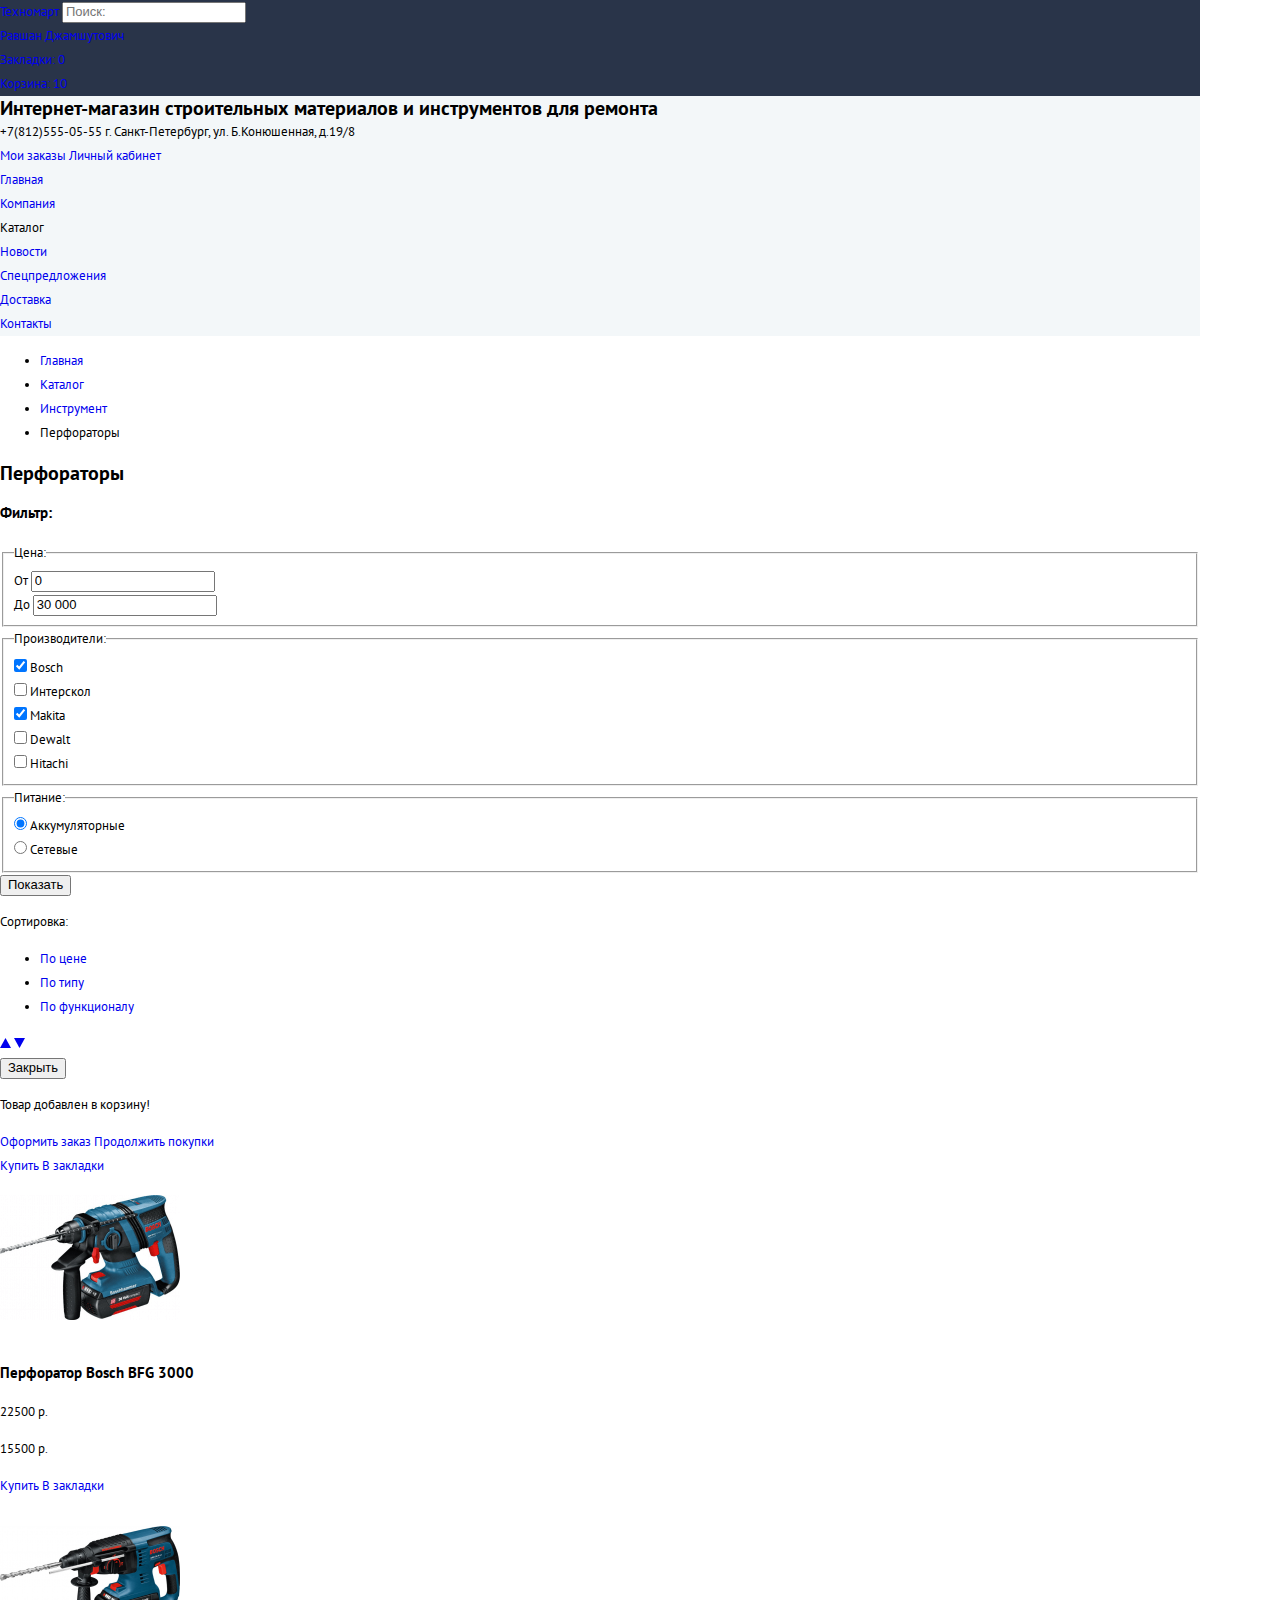
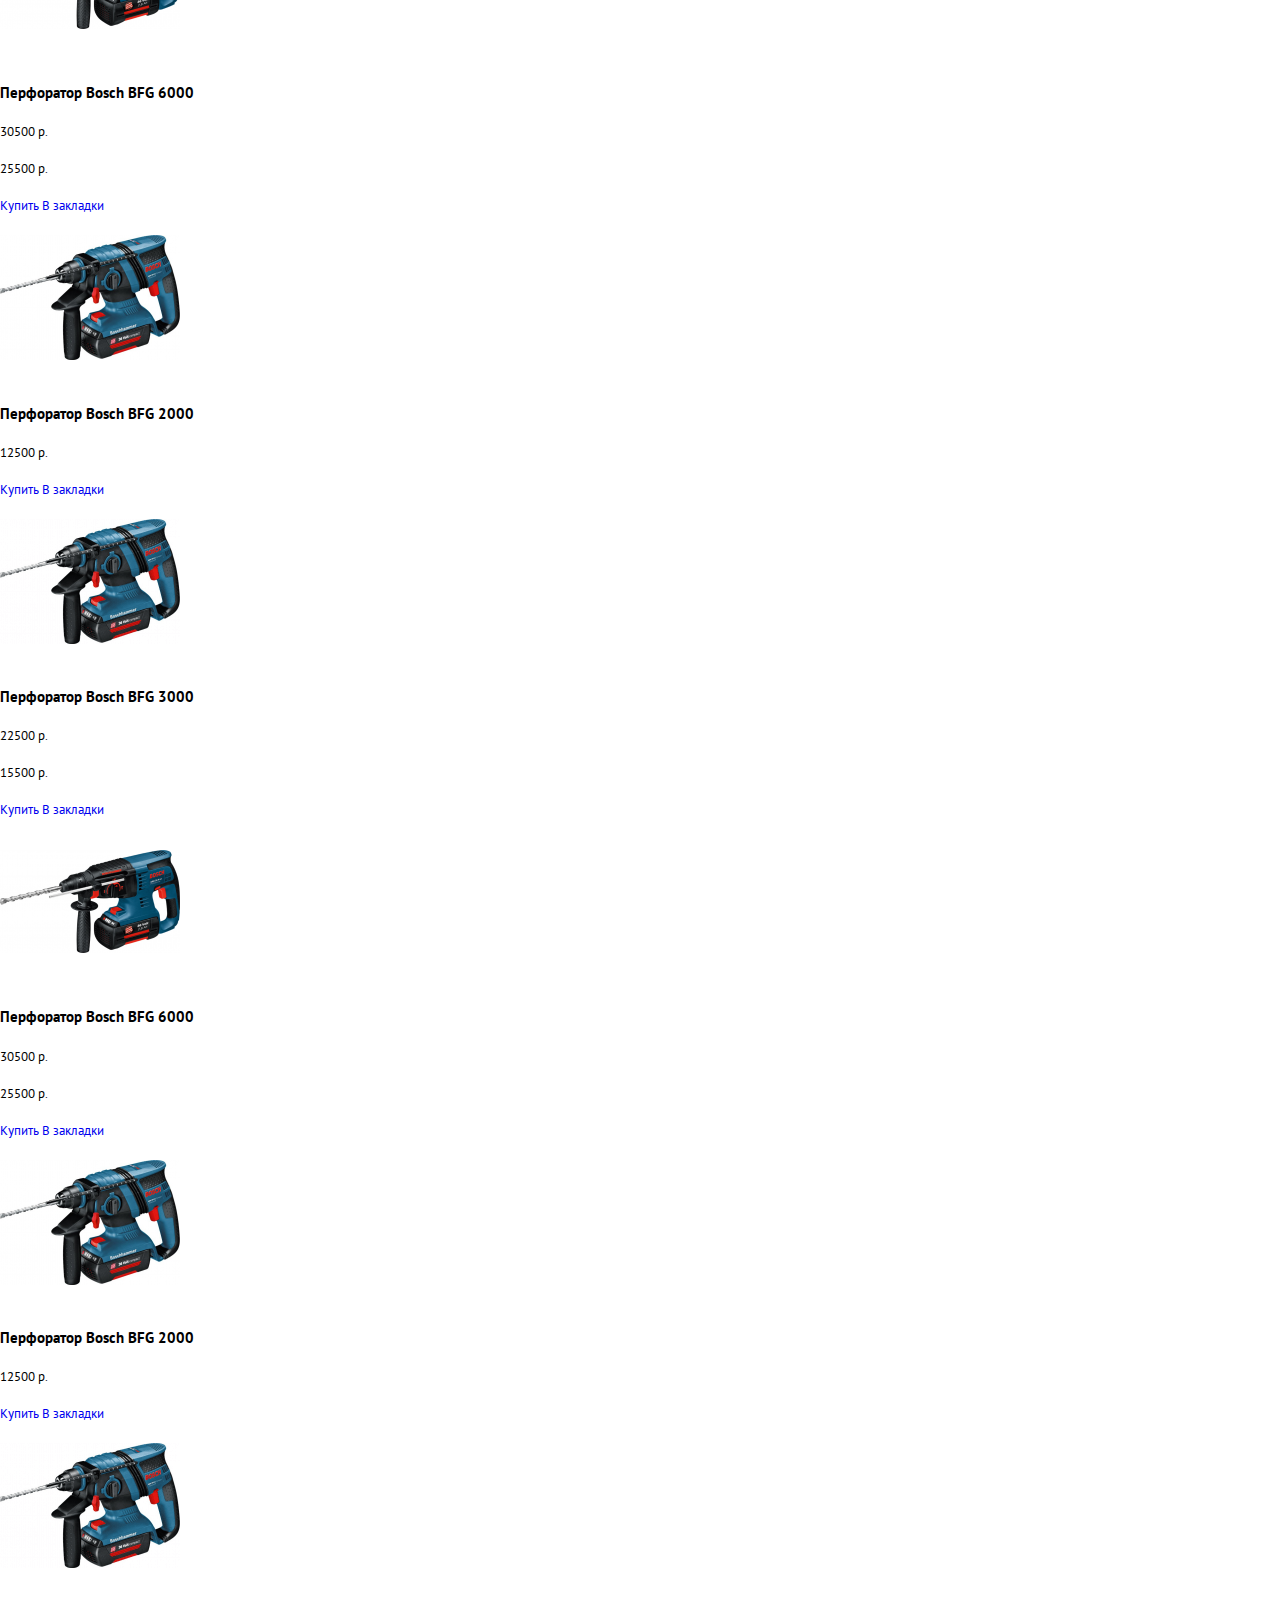
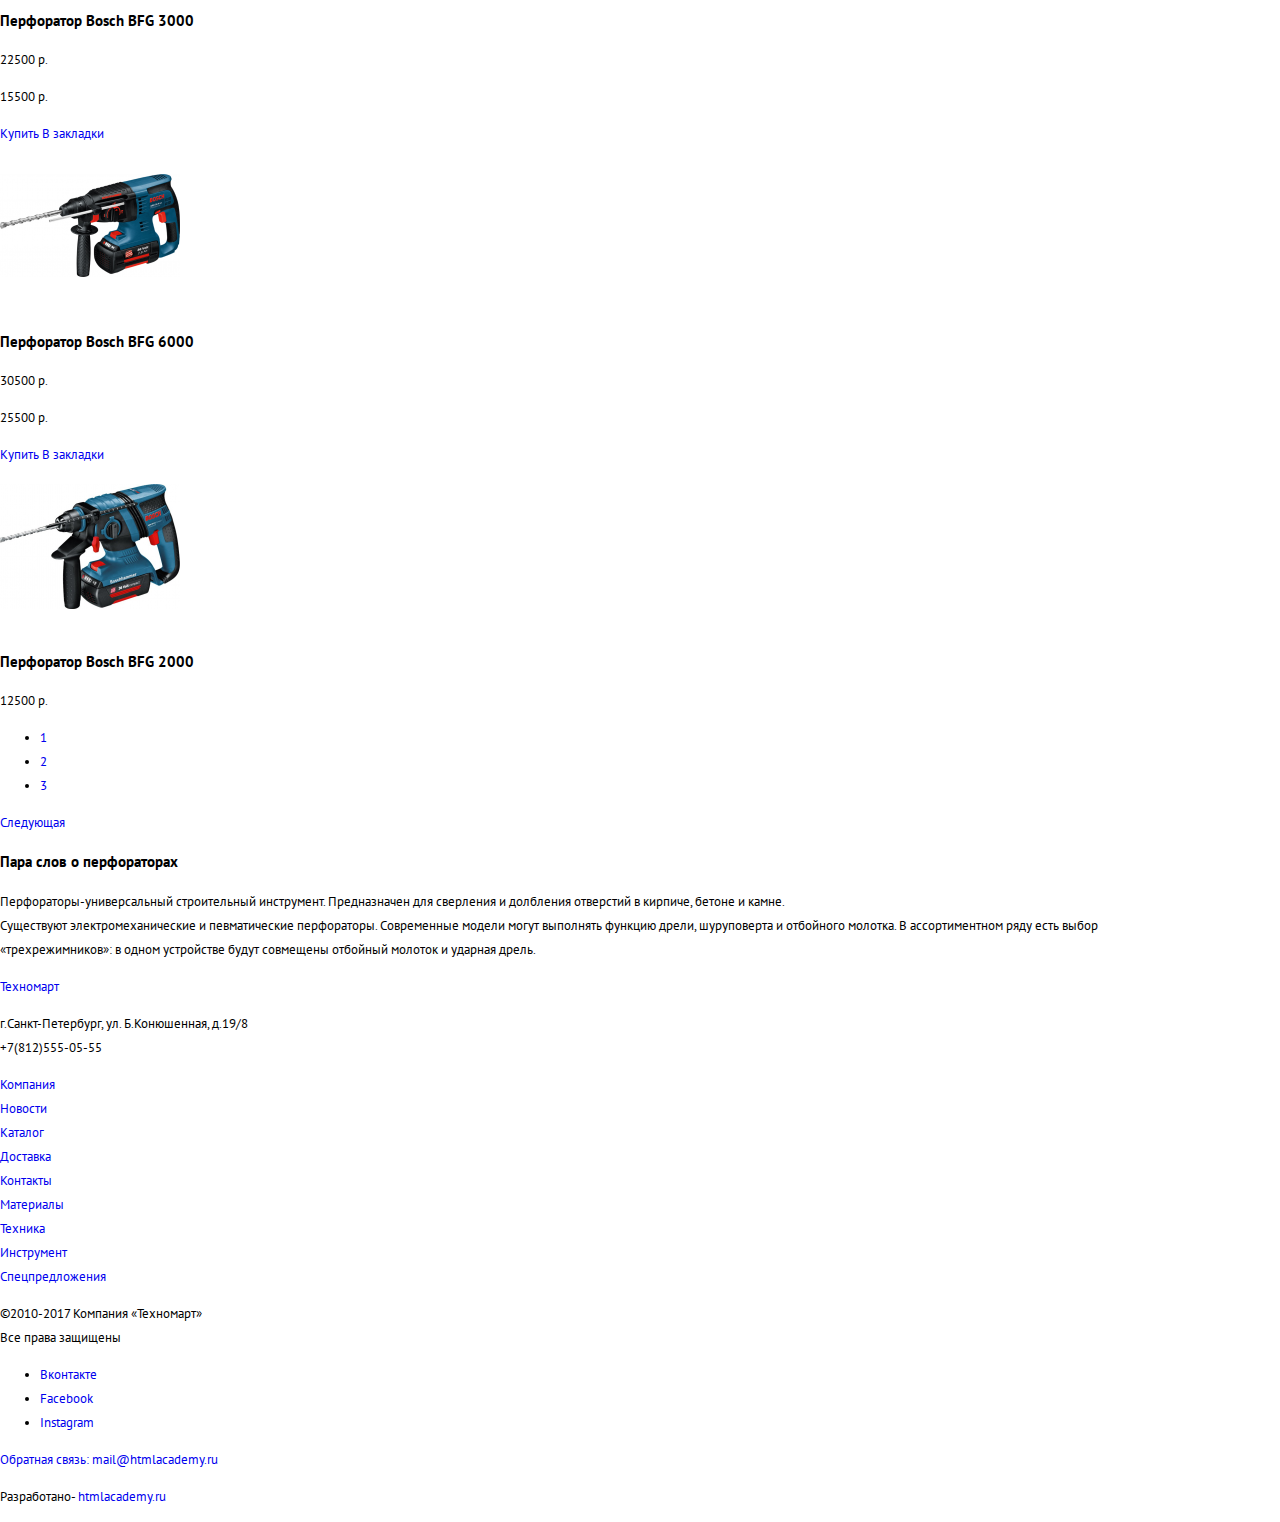
==== catalog.html @ 96201aa4 "Technomart" ====
<!DOCTYPE html>
<html lang="ru">
<head>
  <meta charset="utf-8">
  <title>Техномарт-каталог</title>
  <link href="https://fonts.googleapis.com/css?family=Cuprum:400,400i,700,700i|PT+Sans:400,700&amp;subset=cyrillic" rel="stylesheet">
  <link href="css/normalize.css" rel="stylesheet">
  <link href="css/style.css" rel="stylesheet">
</head>
<body>
  <header class="main-header">
    <nav class="main-navigation">
      <div class="main-search-order">
        <div class="main-search-logo">
          <a class="main-logo" href="index.html">Техномарт</a>
          <input type="search" name="search" placeholder="Поиск:">
        </div>
        <ul class="main-order">
          <li><a class="main-profile" href="#">Равшан Джамшутович</a></li>
          <li><a class="main-favorite" href="#">Закладки: 0</a></li>
          <li><a class="main-cart" href="#">Корзина: 10</a></li>

        </ul>
      </div>
      <div class="header-container">
        <section class="user-navigation">
          <h2 class="main-title">Интернет-магазин строительных материалов и инструментов для ремонта</h2>
          <p class="main-contacts">
            <span class="main-telephone">+7(812)555-05-55</span>
            <span class="main-adress">г. Санкт-Петербург, ул. Б.Конюшенная, д.19/8</span>
          </p>
          <div class="user-login">
            <a class="login-field" href="#"></a>
            <div class="user-login-form">
              <a class="btn-login-form" href="#">Мои заказы</a>
              <a class="btn-application-form" href="#">Личный кабинет</a>
            </div>
          </div>
        </section>

        <ul class="site-navigation">
          <li class="main-item">
            <a class="main-link" href="index.html">Главная</a>
          </li>
          <li class="main-item">
            <a class="main-link" href="#">Компания</a>
          </li>
          <li class="main-item main-item-active">
            <a class="main-link">Каталог</a>
          </li>
          <li class="main-item">
            <a class="main-link" href="#">Новости</a>
          </li>
          <li class="main-item">
            <a class="main-link" href="#">Спецпредложения</a>
          </li>
          <li class="main-item">
            <a class="main-link" href="#">Доставка</a>
          </li>
          <li class="main-item">
            <a class="main-link" href="#">Контакты</a>
          </li>
        </ul>
      </div>
    </nav>
  </header>
  <main>
    <div class="container">
      <ul class="breadcrumbs">
        <li><a href="index.html">Главная</a></li>
        <li><a href="catalog.html">Каталог</a></li>
        <li><a href="#">Инструмент</a></li>
        <li class="breadcrumbs-item-current">Перфораторы</li>
      </ul>
      <div class="catalog-name">
        <h2 class="catalog-title">Перфораторы</h2>
      </div>

      <div class="main-container">

        <div class="catalog">
          <section class="filter">
            <p class="filter-title-wrap">
              <h3 class="filter-title">Фильтр:</h3>
            </p>
            <form class="filter-form" action="https://echo.htmlacademy.ru/" method="post">

              <fieldset class="filter-price">
                <legend class="price-title">Цена:</legend>
                <div class="range-controls">
                  <div class="scale">
                    <div class="bar"></div>
                  </div>
                  <div class="toggle toggle-min"></div>
                  <div class="toggle toggle-max"></div>
                </div>
                <div class="price-choice">
                  <div class="price-wrap">
                    <label for = "min-price" class="price-min">От</label>
                    <input type="text" value="0" name="min" id="min-price">
                  </div>
                  <div class="price-wrap">
                    <label label for = "max-price" class="price-max">До</label>
                    <input type="text" value="30 000" name="max" id="max-price">
                  </div>
                </div>
              </fieldset>
              <fieldset class="filter-brands">
                <legend class="legend-brands">Производители:</legend>
                <div class="filter-brands-wrap">
                  <input class="brands-checkbox" type="checkbox" name="bosch" id="brand1" value="bosch" checked>
                  <label for="brand1">Bosch</label>
                </div>
                <div class="filter-brands-wrap">
                  <input class="brands-checkbox" type="checkbox" name="interskol" id="brand2" value="interskol">
                  <label for="brand2">Интерскол</label>
                </div>
                <div class="filter-brands-wrap">
                  <input class="brands-checkbox" type="checkbox" name="makita" id="brand3" value="makita" checked>
                  <label for="brand3">Makita</label>
                </div>
                <div class="filter-brands-wrap">
                  <input class="grid-checkbox" type="checkbox" name="dewalt" id="brand4" value="dewalt">
                  <label for="brand4">Dewalt</label>
                </div>
                <div class="filter-brands-wrap">
                  <input class="brands-checkbox" type="checkbox" name="hitachi" id="brand5" value="hitachi">
                  <label for="brand5">Hitachi</label>
                </div>
              </fieldset>
              <fieldset class="filter-type">
                <legend class="legend-type">Питание:</legend>
                <div class="type-wrap">
                  <input class="type-radio" type="radio" name="supply" id="type1" value="type1" checked>
                  <label for="type1">Аккумуляторные</label>
                </div>
                <div class="type-wrap">
                  <input class="type-checkbox" type="radio" name="supply" id="type2" value="type2">
                  <label for="type2">Сетевые</label>
                </div>

              </fieldset>
              <button class="btn-show" type="submit">Показать</button>
            </form>
          </section>

          <div class="catalog-sort">
            <div class="sort-section">
              <p class="sort">Сортировка:</p>
              <ul class="sort-list">
                <li class="sort-item">
                  <a class="sort-link sort-link-active" href="#">По цене</a>
                </li>
                <li class="sort-item">
                  <a class="sort-link" href="#">По типу</a>
                </li>
                <li class="sort-item">
                  <a class="sort-link" href="#">По функционалу</a>
                </li>
              </ul>
              <div class="arrows">
                <a class="arrows-asc arrow-active" href="#">
                  <svg xmlns="http://www.w3.org/2000/svg" width="11" height="10" viewBox="0 0 11 10">
                    <path fill="currentColor" d="M5.5 0L0 10h11z"/>
                  </svg>
                </a>
                <a class="arrows-desc" href="#">
                  <svg xmlns="http://www.w3.org/2000/svg" width="11" height="10" viewBox="0 0 11 10"><path fill="currentColor" d="M5.5 10L0 0h11"/>
                  </svg>
                </a>
              </div>
            </div>
            <section class="catalog">
              <section class="modal-window-cart">
                <button class="modal-window-close" type="button">Закрыть</button>
                <p class="cart-title">Товар добавлен в корзину!</p>
                <a class="cart-order-btn" href="#">Оформить заказ</a>
                <a class="cart-back-btn" href="#">Продолжить покупки</a>
              </section

              <div class="catalog-item">
                <div class="actions">
                  <a class="buy" href="#">Купить</a>
                  <a class="bookmark" href="#">В закладки</a>
                </div>
                <img src="img/catalog-item2.png" height="160" width="180" alt="Bosch 3000">
                <h3 class="item-title">Перфоратор Bosch BFG 3000</h3>
                <p class="old-price">22500 р.</p>
                <p class="new-price">15500 р.</p>
              </div>

              <div class="catalog-item">
                <div class="actions">
                  <a class="buy" href="#">Купить</a>
                  <a class="bookmark" href="#">В закладки</a>
                </div>
                <img src="img/catalog-item3.png" height="160" width="180" alt="Bosch 6000">
                <h3 class="item-title">Перфоратор Bosch BFG 6000</h3>
                <p class="old-price">30500 р.</p>
                <p class="new-price">25500 р.</p>
              </div>

              <div class="catalog-item">
                <div class="actions">
                  <a class="buy" href="#">Купить</a>
                  <a class="bookmark" href="#">В закладки</a>
                </div>
                <img src="img/catalog-item4.png" height="160" width="180" alt="Bosch 2000">
                <h3 class="item-title">Перфоратор Bosch BFG 2000</h3>
                <p class="old-price"></p>
                <p class="new-price">12500 р.</p>
              </div>

              <div class="catalog-item">
                <div class="actions">
                  <a class="buy" href="#">Купить</a>
                  <a class="bookmark" href="#">В закладки</a>
                </div>
                <img src="img/catalog-item2.png" height="160" width="180" alt="Bosch 3000">
                <h3 class="item-title">Перфоратор Bosch BFG 3000</h3>
                <p class="old-price">22500 р.</p>
                <p class="new-price">15500 р.</p>
              </div>

              <div class="catalog-item">
                <div class="actions">
                  <a class="buy" href="#">Купить</a>
                  <a class="bookmark" href="#">В закладки</a>
                </div>
                <img src="img/catalog-item3.png" height="160" width="180" alt="Bosch 6000">
                <h3 class="item-title">Перфоратор Bosch BFG 6000</h3>
                <p class="old-price">30500 р.</p>
                <p class="new-price">25500 р.</p>
              </div>

              <div class="catalog-item">
                <div class="actions">
                  <a class="buy" href="#">Купить</a>
                  <a class="bookmark" href="#">В закладки</a>
                </div>
                <img src="img/catalog-item4.png" height="160" width="180" alt="Bosch 2000">
                <h3 class="item-title">Перфоратор Bosch BFG 2000</h3>
                <p class="old-price"></p>
                <p class="new-price">12500 р.</p>
              </div>

              <div class="catalog-item">
                <div class="actions">
                  <a class="buy" href="#">Купить</a>
                  <a class="bookmark" href="#">В закладки</a>
                </div>
                <img src="img/catalog-item2.png" height="160" width="180" alt="Bosch 3000">
                <h3 class="item-title">Перфоратор Bosch BFG 3000</h3>
                <p class="old-price">22500 р.</p>
                <p class="new-price">15500 р.</p>
              </div>

              <div class="catalog-item">
                <div class="actions">
                  <a class="buy" href="#">Купить</a>
                  <a class="bookmark" href="#">В закладки</a>
                </div>
                <img src="img/catalog-item3.png" height="160" width="180" alt="Bosch 6000">
                <h3 class="item-title">Перфоратор Bosch BFG 6000</h3>
                <p class="old-price">30500 р.</p>
                <p class="new-price">25500 р.</p>
              </div>

              <div class="catalog-item">
                <div class="actions">
                  <a class="buy" href="#">Купить</a>
                  <a class="bookmark" href="#">В закладки</a>
                </div>
                <img src="img/catalog-item4.png" height="160" width="180" alt="Bosch 2000">
                <h3 class="item-title">Перфоратор Bosch BFG 2000</h3>
                <p class="old-price"></p>
                <p class="new-price">12500 р.</p>
              </div>
            </section>

              <div class="pagination">
                <ul class="pagination-list">
                  <li class="pagination-item"><a class="pagination-link pagination-active" href="#">1</a></li>
                  <li class="pagination-item"><a class="pagination-link" href="#">2</a></li>
                  <li class="pagination-item"><a class="pagination-link" href="#">3</a></li>
                </ul>
                <a class="next" href="#">Следующая</a>
              </div>
          </div>
          <article class="about-items">
            <h3 class="about-item-title">Пара слов о перфораторах</h3>
            <p class="about-item-text">Перфораторы-универсальный строительный инструмент. Предназначен для сверления и долбления отверстий в кирпиче, бетоне и камне.<br>Существуют электромеханические и певматические перфораторы. Современные модели могут выполнять функцию дрели, шуруповерта и отбойного молотка. В ассортиментном ряду есть выбор &laquo;трехрежимников&raquo;: в одном устройстве будут совмещены отбойный молоток и ударная дрель. </p>
          </article>
  </main>

  <footer class="main-footer">
    <div class="footer-contacts">
      <a class="footer-logo" href="#">Техномарт</a>
      <p class="footer-adress">г.Санкт-Петербург, ул. Б.Конюшенная, д.19/8<br>+7(812)555-05-55</p>
    </div>
    <div class="footer-menu">
      <ul class="footer-navigation">
        <li>
          <a class="footer-navigation-link" href="#">Компания</a>
        </li>
        <li>
          <a class="footer-navigation-link" href="#">Новости</a>
        </li>
        <li>
          <a class="footer-navigation-link" href="#">Каталог</a>
        </li>
        <li>
          <a class="footer-navigation-link" href="#">Доставка</a>
        </li>
        <li>
          <a class="footer-navigation-link" href="#">Контакты</a>
        </li>
      </ul>
      <ul class="footer-products">
        <li>
          <a class="footer-products-link" href="#">Материалы</a>
        </li>
        <li>
          <a class="footer-products-link" href="#">Техника</a>
        </li>
        <li>
          <a class="footer-products-link" href="#">Инструмент</a>
        </li>
        <li>
          <a class="footer-products-link" href="#">Спецпредложения</a>
        </li>
      </ul>
    </div>

    <div class="footer-social">
      <p class="footer-copyright">&copy;2010-2017 Компания &laquo;Техномарт&raquo;<br> Все права защищены</p>
      <ul class="social-btn">
        <li><a class="social-btn social-btn-vk" href="#">Вконтакте</li>
          <li><a class="social-btn social-btn-fb" href="#">Facebook</li>
            <li><a class="social-btn social-btn-in" href="#">Instagram</li>
            </ul>
            <p class="feedback">
              <span>Обратная связь:</span>
              <a class="social-link" href="#">mail@htmlacademy.ru</a>
            </p>
            <p class="developed-by">
              <span>Разработано-</span>
              <a class="social-link" href="https://htmlacademy.ru/intensive/htmlcss">htmlacademy.ru</a>
            </p>
          </div>
        </footer>
      </body>
      </html>
---- css/style.css ----
body {
  margin: 0;
  padding: 0;
  width: 1200px;
  font-size: 13px;
  line-height: 24px;
  font-weight: normal;
  font-family: "PT Sans", "Cuprum", "Arial", sans-serif;
}

a {
  text-decoration: none;
}

.main-search-order {
  background-color: #293449;
}

.header-container {
  background-color: #f3f7f9;
}

.services {
  width: 1200px;
  background-color: #f4f8fa;
}


/*
.services-guarantee {
  display:none;

}
.guarantee-show {
  display:block;
}
/*
.top-brands{
  display: flex;
  flex-wrap: wrap;
}
.logo-brand{
  width: 220px;
  height: 145px;
  margin: 10px 10px  ;
  display: flex;
  border: 2px solid black;
}
*/

.site-navigation {
  list-style: none;
}

.main-order,
.site-navigation,
.footer-navigation,
.footer-products {
  margin: 0;
  padding: 0;
  list-style: none;
}

.main-title,
.main-contacts {
  margin: 0;
  padding: 0;
}
/*
.catalog-item .actions{
  display: none;
}

.modal-window-cart {
  display:none;
}

.catalog-item:hover .actions{
  display: block;
}
*/
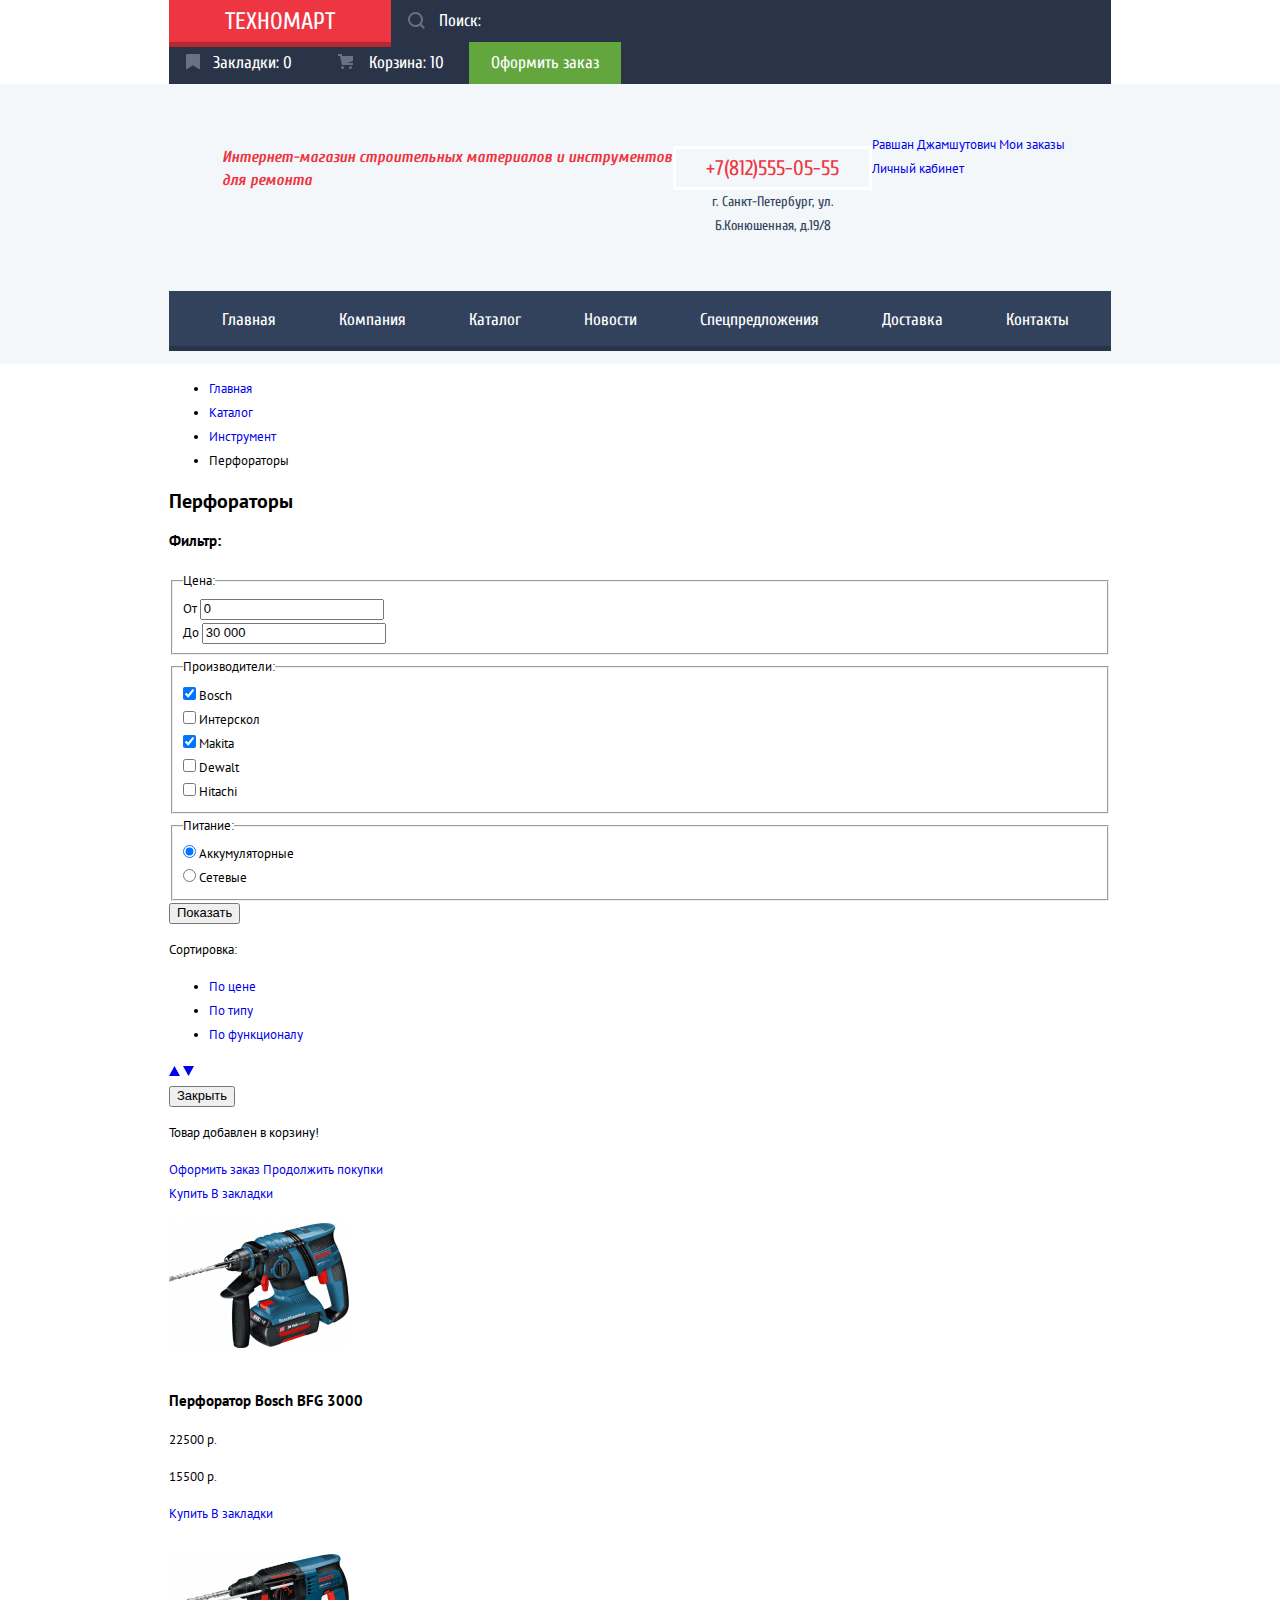
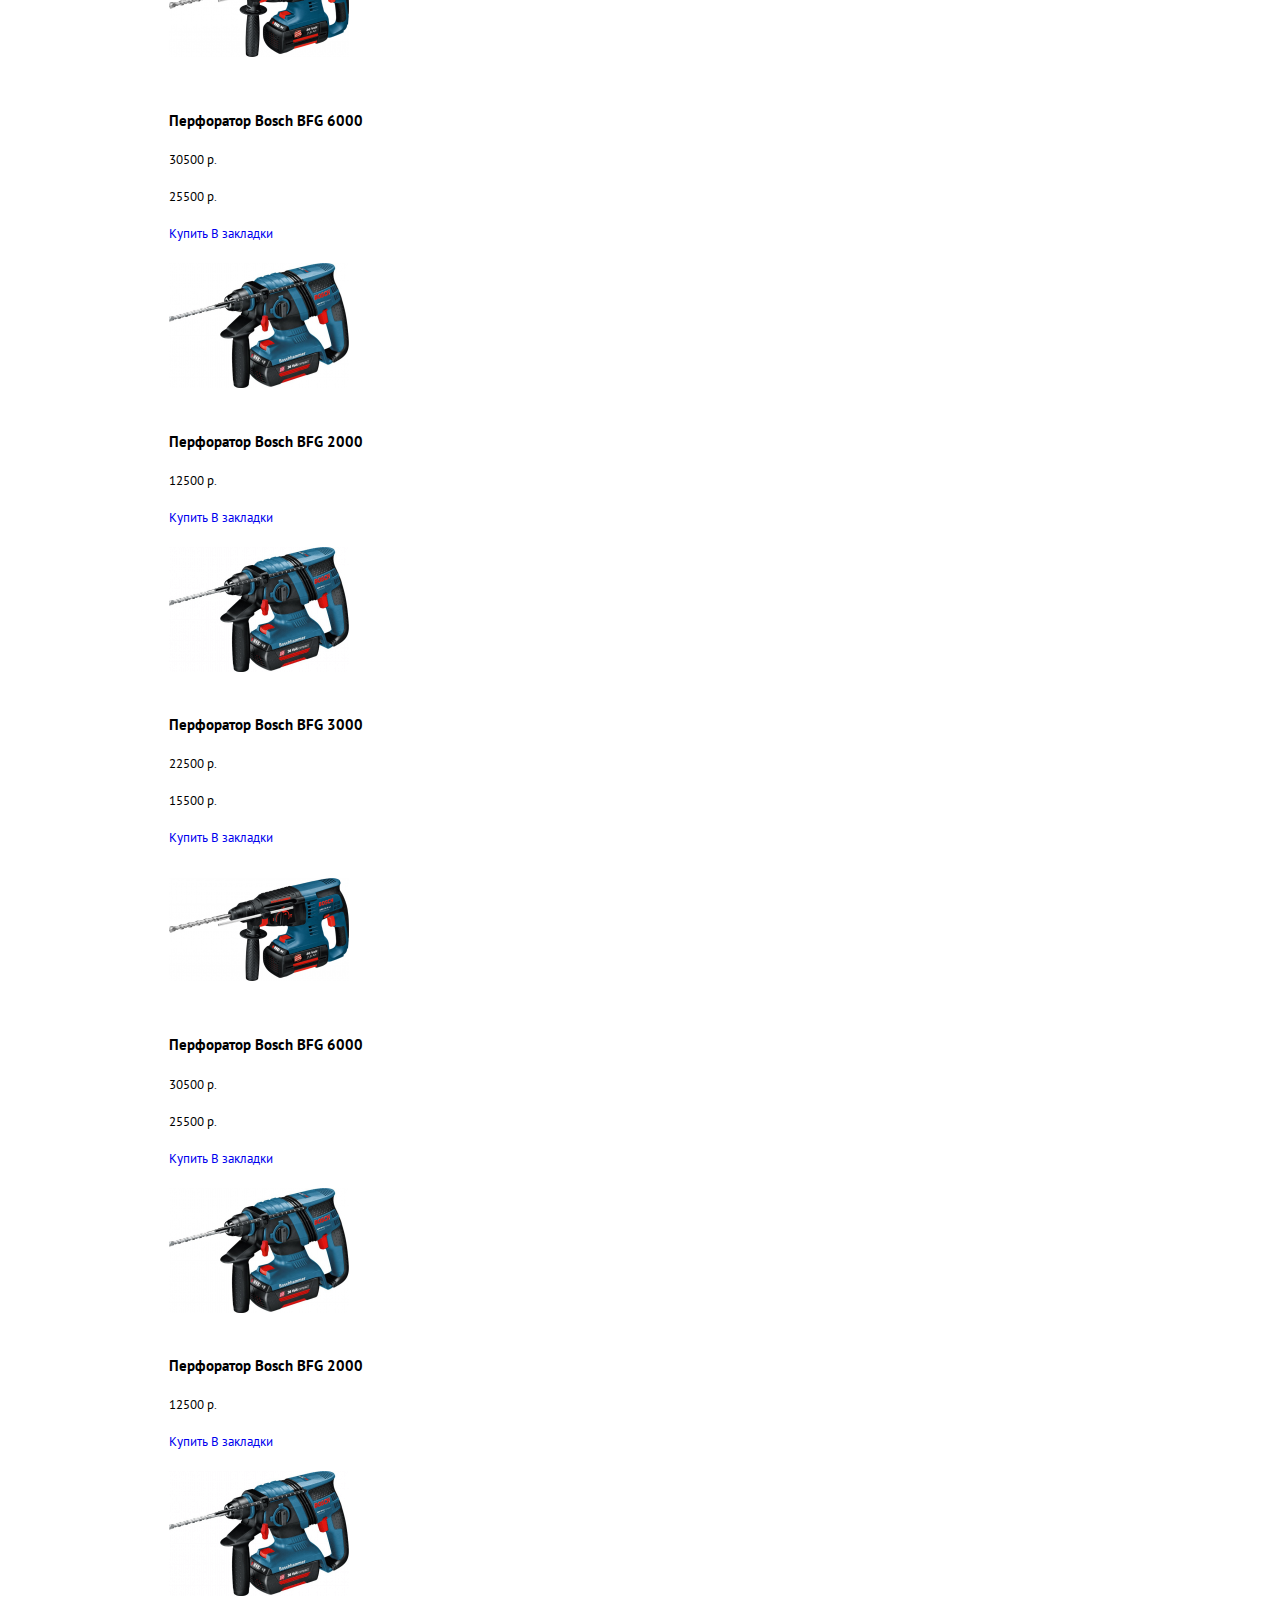
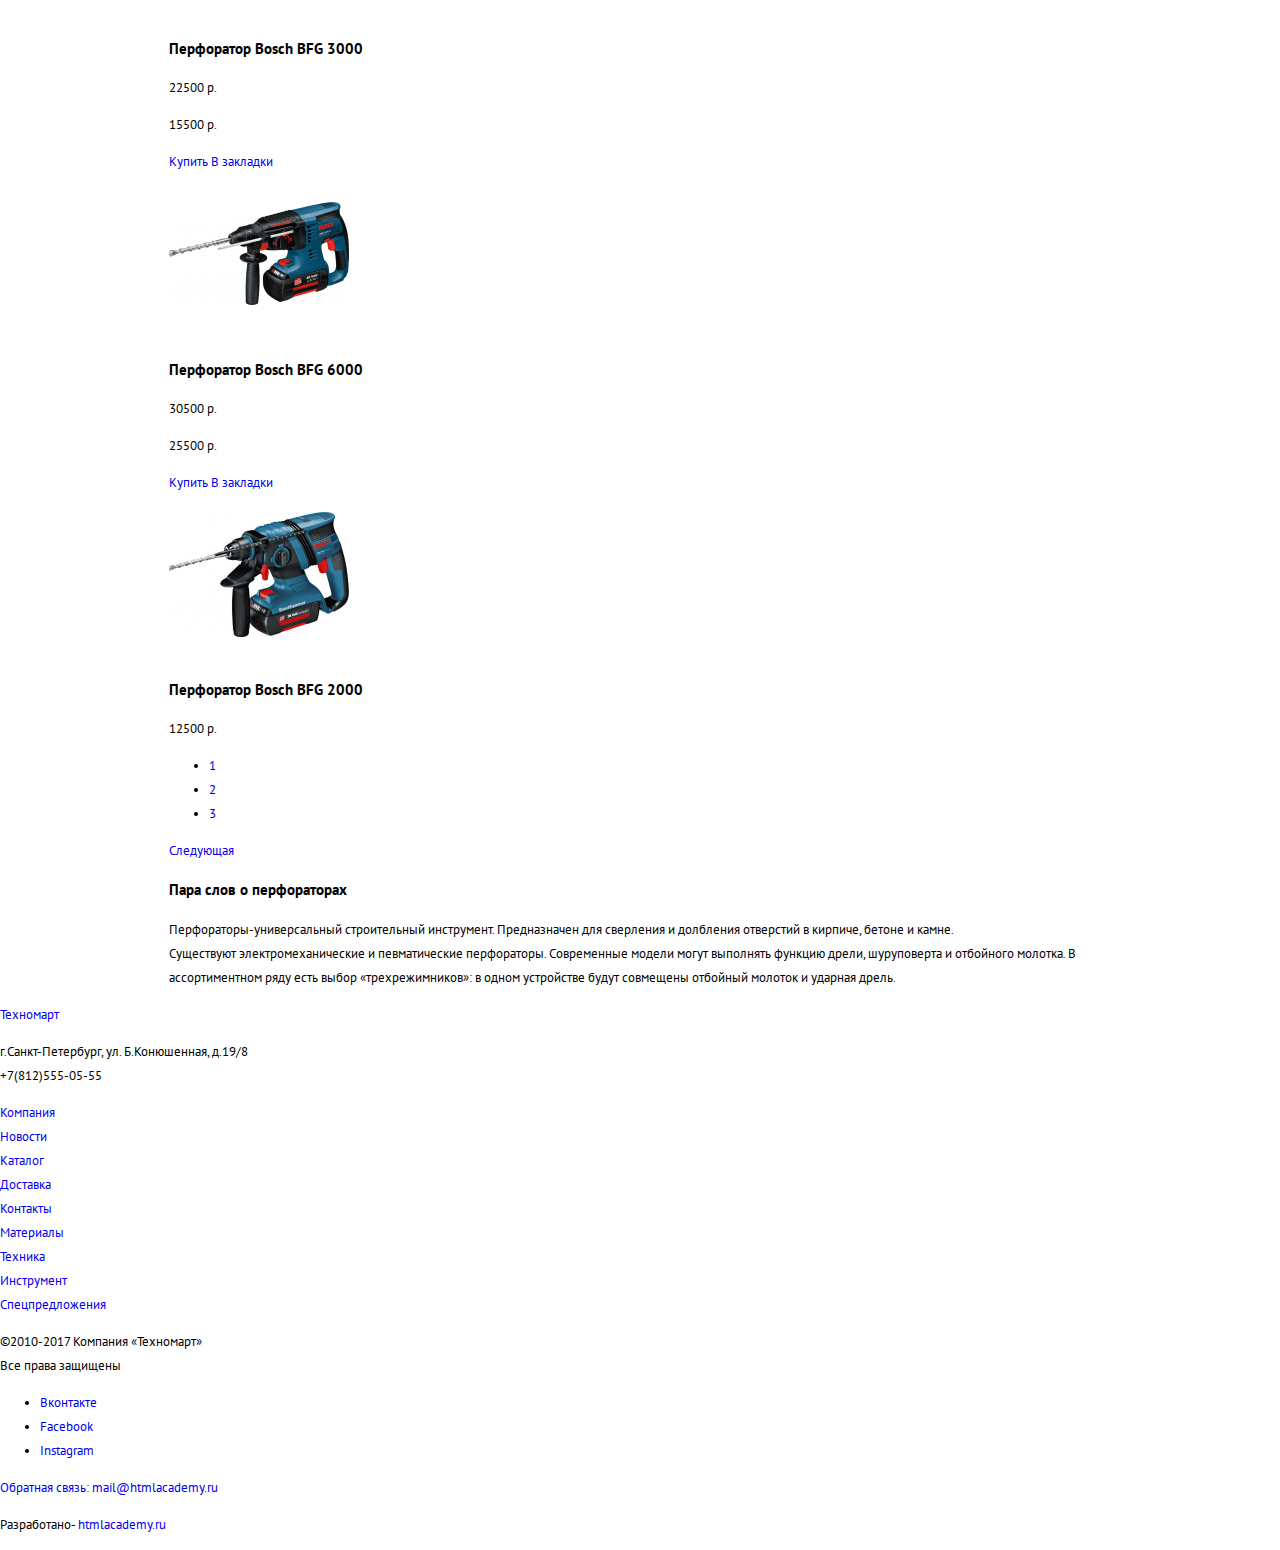
==== commit a5b64abd: "Стили index (header)" ====
--- a/catalog.html
+++ b/catalog.html
@@ -10,17 +10,29 @@
 <body>
   <header class="main-header">
     <nav class="main-navigation">
-      <div class="main-search-order">
-        <div class="main-search-logo">
-          <a class="main-logo" href="index.html">Техномарт</a>
-          <input type="search" name="search" placeholder="Поиск:">
+      <div class="main-wrap">
+        <div class="main-search-order">
+          <div class="main-search-logo">
+            <a class="main-logo">Техномарт</a>
+            <div class="input-wrap">
+              <span class="search-icon">
+                <svg xmlns="http://www.w3.org/2000/svg" width="17" height="17" viewBox="0 0 17 17"><path fill="currentColor" d="M17 15.586l-3.542-3.542A7.465 7.465 0 0 0 15 7.5 7.5 7.5 0 1 0 7.5 15c1.71 0 3.282-.579 4.544-1.542L15.586 17 17 15.586zM2 7.5C2 4.467 4.467 2 7.5 2 10.532 2 13 4.467 13 7.5c0 3.032-2.468 5.5-5.5 5.5A5.506 5.506 0 0 1 2 7.5z"/></svg>
+              </span>
+              <input class="search" type="search" name="search" placeholder="Поиск:">
+            </div>
+          </div>
+          <ul class="main-order">
+            <li>
+              <a class="main-favorite" href="#">Закладки: 0</a>
+            </li>
+            <li>
+              <a class="main-cart cart-catalog" href="#">Корзина: 10</a>
+            </li>
+            <li>
+              <a class="main-order-btn" href="#">Оформить заказ</a>
+            </li>
+          </ul>
         </div>
-        <ul class="main-order">
-          <li><a class="main-profile" href="#">Равшан Джамшутович</a></li>
-          <li><a class="main-favorite" href="#">Закладки: 0</a></li>
-          <li><a class="main-cart" href="#">Корзина: 10</a></li>
-
-        </ul>
       </div>
       <div class="header-container">
         <section class="user-navigation">
@@ -32,8 +44,9 @@
           <div class="user-login">
             <a class="login-field" href="#"></a>
             <div class="user-login-form">
-              <a class="btn-login-form" href="#">Мои заказы</a>
-              <a class="btn-application-form" href="#">Личный кабинет</a>
+              <a class="main-profile" href="#">Равшан Джамшутович</a>
+              <a class="login-form-link" href="#">Мои заказы</a>
+              <a class="profile-link" href="#">Личный кабинет</a>
             </div>
           </div>
         </section>
--- a/css/style.css
+++ b/css/style.css
@@ -1,59 +1,373 @@
 body {
   margin: 0;
   padding: 0;
-  width: 1200px;
   font-size: 13px;
   line-height: 24px;
   font-weight: normal;
   font-family: "PT Sans", "Cuprum", "Arial", sans-serif;
 }
+.wrapper {
+  width: 1200px;
+  margin: 0 auto;
+}
 
 a {
   text-decoration: none;
 }
 
+.main-title,
+  padding: 0;
+}
+
+.main-wrap {
+  background-color: #293449;
+}
+
 .main-search-order {
+  width: 942px;
+  margin: 0 auto;
   background-color: #293449;
 }
 
 .header-container {
+  min-height: 280px;
   background-color: #f3f7f9;
 }
 
+.main-search-order {
+  display: flex;
+  justify-content: space-between;
+  flex-wrap: wrap;
+  color: #fff;
+}
+
+.main-search-order a {
+  font-family: "Cuprum", "Arial", sans-serif;
+  font-size: 17px;
+  line-height: 18px;
+  color: #fff;
+}
+.main-search-logo {
+  display: flex;
+}
+
+.main-search-logo .main-logo {
+  display: inline-block;
+  vertical-align: middle;
+  padding: 10px 56px 8px;
+  font-size: 24px;
+  line-height: 24px;
+  text-transform: uppercase;
+  background-color: #ee3643;
+  box-shadow: 0 5px 0 0 #b52933;
+}
+
+.main-logo:hover {
+  background-color: #ca2c37;
+  box-shadow: 0 5px 0 0 #9a212a;
+}
+
+.main-logo:active {
+  background-color: #ba2732;
+  box-shadow: 0 5px 0 0 #8e1e26;
+}
+
+.search {
+  padding: 12px 64px 12px 48px;
+  font-family: "Cuprum", "Arial", sans-serif;
+  font-size: 17px;
+  line-height: 18px;
+  border: none;
+  background-color: #293449;
+}
+
+.input-wrap {
+  position: relative;
+}
+
+.search-icon {
+  position: absolute;
+  top: 12px;
+  left: 17px;
+  opacity: 0.3;
+}
+
+.input-wrap:hover .search-icon {
+  opacity: 1;
+}
+
+.search:focus {
+  background-color: #fff;
+}
+
+.search:hover {
+  background-color: #212a3a;
+}
+
+.search:active {
+  background-color: #293449;
+}
+
+.search::-webkit-input-placeholder {
+  color: #fff;
+  opacity: 1;
+}
+
+.search::-moz-placeholder {
+  color:#fff; opacity:1;
+  }
+
+.search:-moz-placeholder {
+  color:#fff; opacity:1;
+  }
+
+.search:-ms-input-placeholder {
+  color:#fff; opacity:1;
+  }
+
+.search:focus::-webkit-input-placeholder {
+  color: #000;
+  opacity: 1;
+}
+.search:active::-webkit-input-placeholder {
+  color: #fff;
+  opacity: 1;
+}
+
+.main-order {
+  display: flex;
+  align-items: center;
+}
+
+.main-order a {
+  display: block;
+  vertical-align: middle;
+  padding-top: 12px;
+  padding-bottom: 12px;
+}
+
+.main-order a:hover {
+  background-color: #212a3a;
+}
+
+.main-cart {
+  position: relative;
+  padding-left: 47px;
+  padding-right: 30px
+}
+.cart-catalog {
+  padding-right: 25px;
+}
+
+.main-cart::before {
+  content: "";
+  display: block;
+  position: absolute;
+  z-index: 100;
+  top: 12px;
+  left: 16px;
+  height: 15px;
+  width: 15px;
+  background-image: url("../img/icon-cart.svg");
+  opacity: 0.3;
+  background-repeat: no-repeat;
+}
+
+.main-favorite {
+  position: relative;
+  padding-left: 44px;
+  padding-right: 30px;
+}
+
+.main-favorite::before {
+  content: "";
+  display: block;
+  position: absolute;
+  z-index: 100;
+  top: 12px;
+  left: 17px;
+  height: 15px;
+  width: 15px;
+  background-image: url("../img/icon-bookmark.svg");
+  opacity: 0.3;
+  background-repeat: no-repeat;
+}
+
+.main-order-btn {
+  padding-right: 22px;
+  padding-left: 22px;
+  background-color: #63a63e;
+}
+
+.main-order .main-order-btn:hover {
+  background-color: #5fbb2d;
+}
+
+.user-navigation {
+  display: flex;
+  width: 942px;
+  margin: 0 auto;
+  padding: 49px 0 40px;
+}
+
+.main-title {
+  padding-left: 53px;
+  font-family: "Cuprum", "Arial", sans-serif;
+  font-style: italic;
+  font-size: 16px;
+  line-height: 23px;
+  color: #ee3643;
+}
+
+.main-contacts {
+  padding-right:0px;
+  text-align: center;
+}
+
+.main-telephone {
+  display: block;
+  padding: 10px;
+  border: 3px solid #fff;
+  font-family: "Cuprum", "Arial", sans-serif;
+  font-size: 21px;
+  line-height: 18px;
+  text-transform: uppercase;
+  color: #ee3643;
+}
+
+.main-adress {
+  font-family: "Cuprum", "Arial", sans-serif;
+  font-size: 14px;
+  color: #32425c;
+}
+
+.user-login {
+  display: flex;
+  align-items: flex-start;
+}
+
+.btn-login-form,
+.btn-application-form {
+  padding: 14px 24px;
+  font-family: "Cuprum", "Arial", sans-serif;
+  font-size: 21px;
+  line-height: 18px;
+  background-color: #fff;
+  color: #000;
+}
+
+.btn-login-form {
+  margin-right: 10px;
+  padding-left: 45px;
+}
+
+.site-navigation {
+  width: 942px;
+  margin: 0 auto;
+  padding: 0;
+  display: flex;
+  list-style: none;
+  background-color: #32425c;
+  box-shadow: inset 0 -5px 0 0 #293449;
+}
+
+.site-navigation a {
+  display: inline-block;
+  font-family: "Cuprum", "Arial", sans-serif;
+  font-size: 17px;
+  line-height: 17px;
+  color: #fff;
+  padding: 20px 0px 23px 0px;
+}
+
+.main-link:hover {
+  background-color: #293449;
+}
+
+.site-navigation .main-link {
+  padding-left: 53px;
+  padding-right: 10px;
+}
+
+/*.site-navigation a:last-child {
+  padding-right: 0px;
+}
+*/
+.container {
+  width: 942px;
+  margin: 0 auto;
+}
+
+.products {
+  display: flex;
+  text-align: left;
+  padding-top: 56px;
+}
+
+.product-category {
+  padding: 23px;
+  width: 33.33%;
+  background-repeat: no-repeat;
+  background-position: 87% 54%;
+}
+
+.product-category:first-child {
+  background-color: #ffbf47;
+  background-image: url("../img/icon-1.svg");
+  background-position: 84% 53%;
+}
+
+.product-category:first-child a {
+  background-color: #e5ac40;
+}
+
+.product-category:nth-child(2) {
+  background-color: #3bbce3;
+  background-image: url("../img/icon-2.svg");
+  margin-right: 19px;
+  margin-left: 19px;
+}
+
+.product-category:nth-child(2) a {
+  background-color: #35a9cc;
+}
+
+.product-category:nth-child(3) {
+  background-color: #dc91d8;
+  background-image: url("../img/icon-3.svg");
+}
+
+.product-category:nth-child(3) a {
+  background-color: #c682c2;
+}
+
+.product-title {
+  margin: 0;
+  padding-bottom: 11px;
+  font-family: "Cuprum", "Arial", sans-serif;
+  font-size: 24px;
+  line-height: 30px;
+  color: #fff;
+}
+
+.product-link {
+  margin-left: 4px;
+  padding: 10px 24px;
+  display: inline-block;
+  vertical-align: middle;
+  font-family: "Cuprum", "Arial", sans-serif;
+  font-size: 14px;
+  line-height: 18px;
+  text-transform: uppercase;
+  color: #fff;
+
+}
+
 .services {
-  width: 1200px;
   background-color: #f4f8fa;
 }
 
-
-/*
-.services-guarantee {
-  display:none;
-
-}
-.guarantee-show {
-  display:block;
-}
-/*
-.top-brands{
-  display: flex;
-  flex-wrap: wrap;
-}
-.logo-brand{
-  width: 220px;
-  height: 145px;
-  margin: 10px 10px  ;
-  display: flex;
-  border: 2px solid black;
-}
-*/
-
-.site-navigation {
-  list-style: none;
-}
-
 .main-order,
-.site-navigation,
 .footer-navigation,
 .footer-products {
   margin: 0;
@@ -61,11 +375,7 @@
   list-style: none;
 }
 
-.main-title,
-.main-contacts {
-  margin: 0;
-  padding: 0;
-}
+
 /*
 .catalog-item .actions{
   display: none;
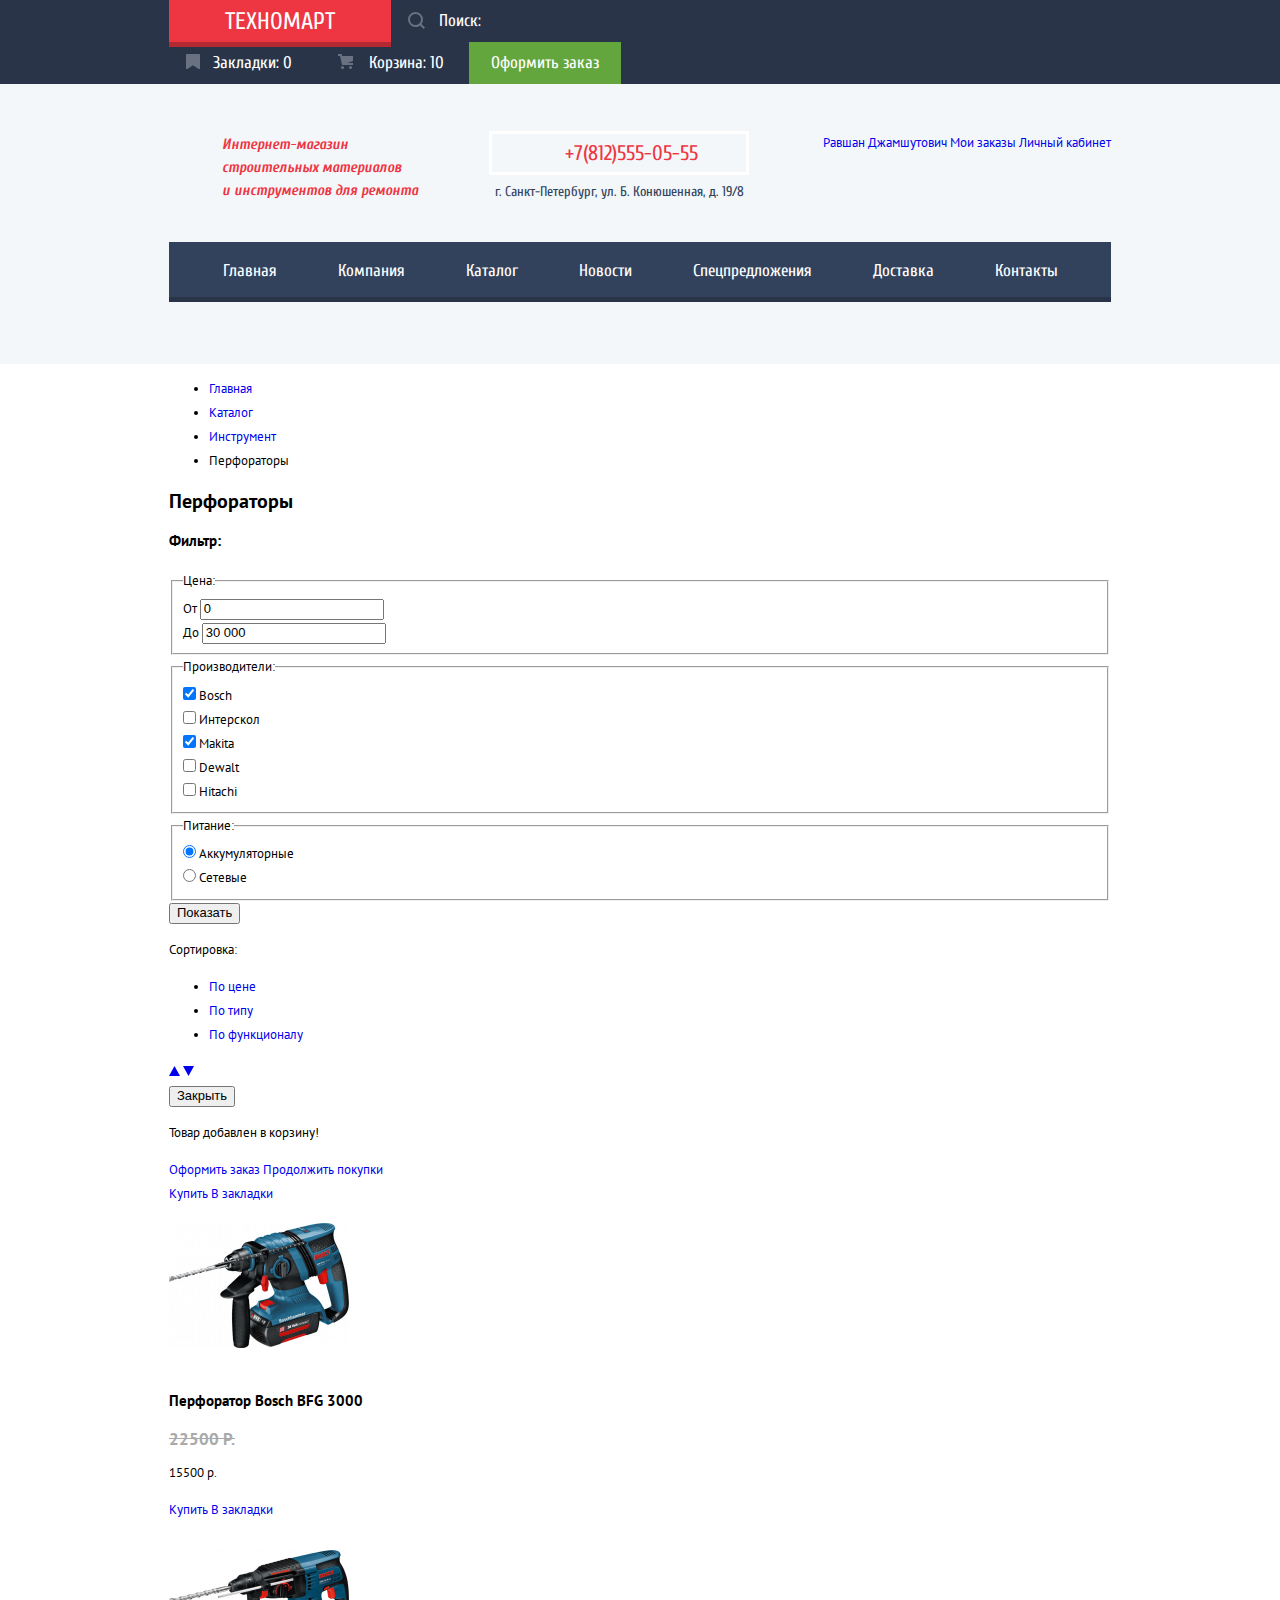
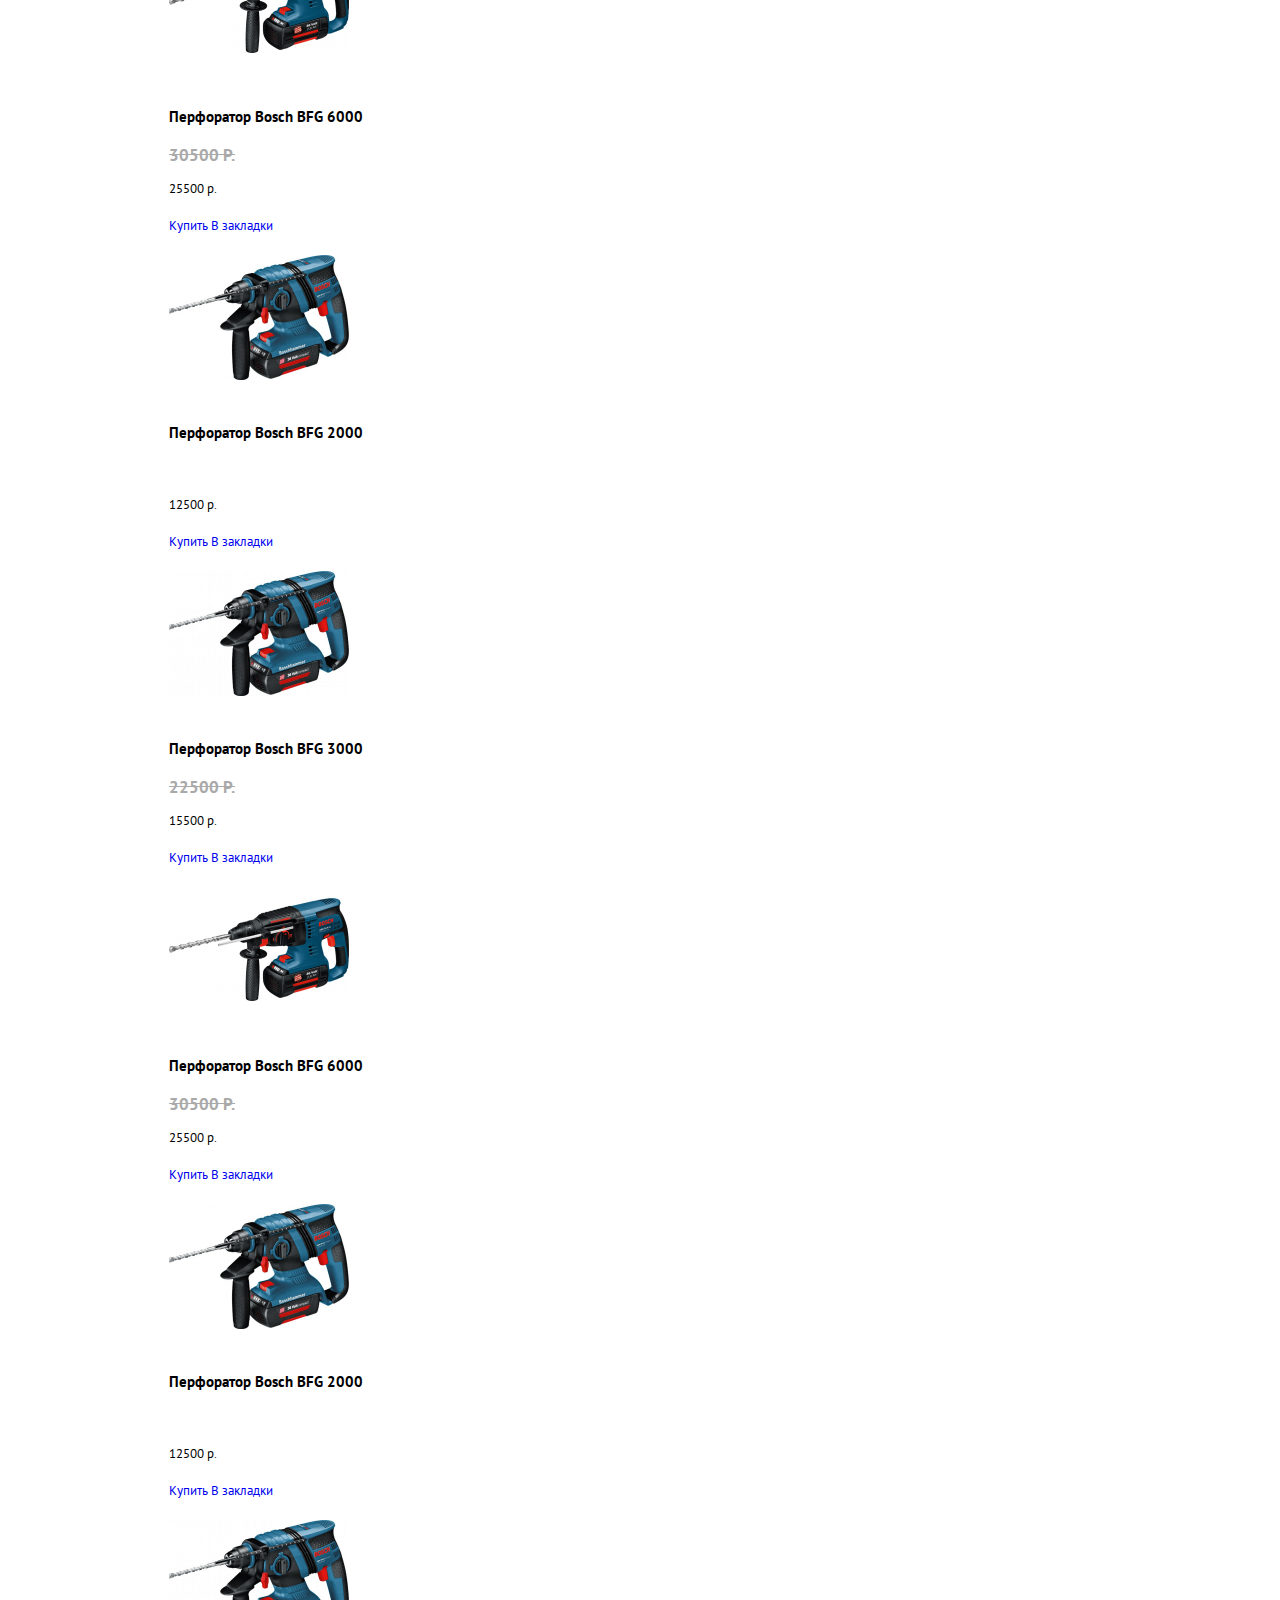
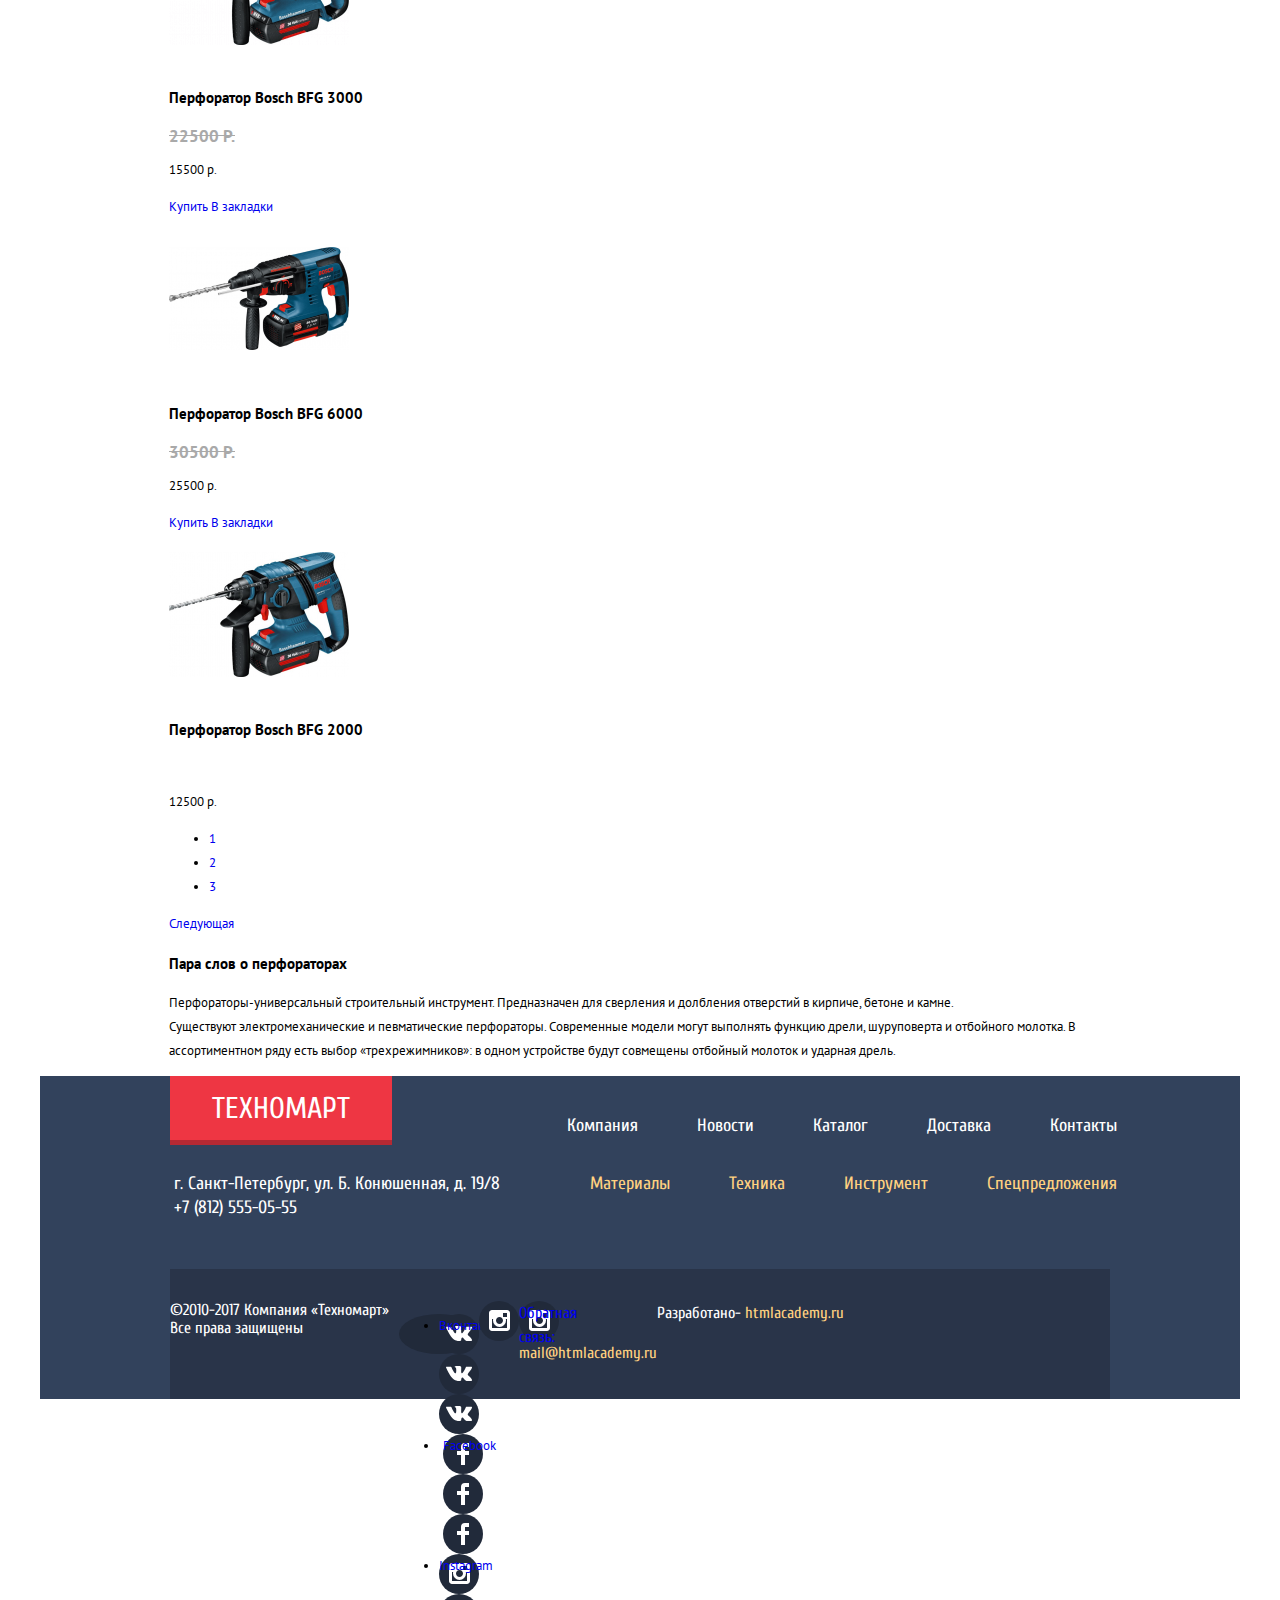
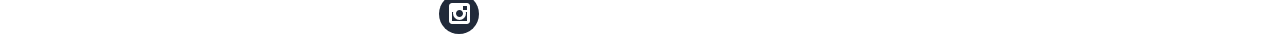
==== commit 60cbbff6: "index.html" ====
--- a/catalog.html
+++ b/catalog.html
@@ -13,7 +13,7 @@
       <div class="main-wrap">
         <div class="main-search-order">
           <div class="main-search-logo">
-            <a class="main-logo">Техномарт</a>
+            <a class="main-logo" href="index.html">Техномарт</a>
             <div class="input-wrap">
               <span class="search-icon">
                 <svg xmlns="http://www.w3.org/2000/svg" width="17" height="17" viewBox="0 0 17 17"><path fill="currentColor" d="M17 15.586l-3.542-3.542A7.465 7.465 0 0 0 15 7.5 7.5 7.5 0 1 0 7.5 15c1.71 0 3.282-.579 4.544-1.542L15.586 17 17 15.586zM2 7.5C2 4.467 4.467 2 7.5 2 10.532 2 13 4.467 13 7.5c0 3.032-2.468 5.5-5.5 5.5A5.506 5.506 0 0 1 2 7.5z"/></svg>
@@ -36,10 +36,10 @@
       </div>
       <div class="header-container">
         <section class="user-navigation">
-          <h2 class="main-title">Интернет-магазин строительных материалов и инструментов для ремонта</h2>
+          <h2 class="main-title">Интернет-магазин строительных материалов<br> и инструментов для ремонта</h2>
           <p class="main-contacts">
             <span class="main-telephone">+7(812)555-05-55</span>
-            <span class="main-adress">г. Санкт-Петербург, ул. Б.Конюшенная, д.19/8</span>
+            <span class="main-adress">г. Санкт-Петербург, ул. Б. Конюшенная, д. 19/8</span>
           </p>
           <div class="user-login">
             <a class="login-field" href="#"></a>
@@ -307,60 +307,64 @@
   </main>
 
   <footer class="main-footer">
-    <div class="footer-contacts">
-      <a class="footer-logo" href="#">Техномарт</a>
-      <p class="footer-adress">г.Санкт-Петербург, ул. Б.Конюшенная, д.19/8<br>+7(812)555-05-55</p>
+    <div class="footer-wrap">
+      <div class="footer-contacts">
+        <a class="footer-logo" href="#">Техномарт</a>
+        <p class="footer-adress">г. Санкт-Петербург, ул. Б. Конюшенная, д. 19/8<br>+7 (812) 555-05-55</p>
+      </div>
+        <div class="footer-menu">
+        <ul class="footer-navigation">
+          <li>
+            <a class="footer-navigation-link" href="#">Компания</a>
+          </li>
+          <li>
+            <a class="footer-navigation-link" href="#">Новости</a>
+          </li>
+          <li>
+            <a class="footer-navigation-link" href="#">Каталог</a>
+          </li>
+          <li>
+            <a class="footer-navigation-link" href="#">Доставка</a>
+          </li>
+          <li>
+            <a class="footer-navigation-link" href="#">Контакты</a>
+          </li>
+        </ul>
+        <ul class="footer-products">
+          <li>
+            <a class="footer-products-link" href="#">Материалы</a>
+          </li>
+          <li>
+            <a class="footer-products-link" href="#">Техника</a>
+          </li>
+          <li>
+            <a class="footer-products-link" href="#">Инструмент</a>
+          </li>
+          <li>
+            <a class="footer-products-link" href="#">Спецпредложения</a>
+          </li>
+        </ul>
+      </div>
     </div>
-    <div class="footer-menu">
-      <ul class="footer-navigation">
-        <li>
-          <a class="footer-navigation-link" href="#">Компания</a>
-        </li>
-        <li>
-          <a class="footer-navigation-link" href="#">Новости</a>
-        </li>
-        <li>
-          <a class="footer-navigation-link" href="#">Каталог</a>
-        </li>
-        <li>
-          <a class="footer-navigation-link" href="#">Доставка</a>
-        </li>
-        <li>
-          <a class="footer-navigation-link" href="#">Контакты</a>
-        </li>
-      </ul>
-      <ul class="footer-products">
-        <li>
-          <a class="footer-products-link" href="#">Материалы</a>
-        </li>
-        <li>
-          <a class="footer-products-link" href="#">Техника</a>
-        </li>
-        <li>
-          <a class="footer-products-link" href="#">Инструмент</a>
-        </li>
-        <li>
-          <a class="footer-products-link" href="#">Спецпредложения</a>
-        </li>
-      </ul>
-    </div>
-
-    <div class="footer-social">
-      <p class="footer-copyright">&copy;2010-2017 Компания &laquo;Техномарт&raquo;<br> Все права защищены</p>
-      <ul class="social-btn">
-        <li><a class="social-btn social-btn-vk" href="#">Вконтакте</li>
-          <li><a class="social-btn social-btn-fb" href="#">Facebook</li>
-            <li><a class="social-btn social-btn-in" href="#">Instagram</li>
-            </ul>
-            <p class="feedback">
-              <span>Обратная связь:</span>
-              <a class="social-link" href="#">mail@htmlacademy.ru</a>
-            </p>
-            <p class="developed-by">
-              <span>Разработано-</span>
-              <a class="social-link" href="https://htmlacademy.ru/intensive/htmlcss">htmlacademy.ru</a>
-            </p>
+    <div class="footer-social-wrap">
+      <div class="footer-social">
+        <p class="footer-copyright">&copy;2010-2017 Компания &laquo;Техномарт&raquo;<br> Все права защищены</p>
+        <ul class="social-btn">
+          <li><a class="social-btn social-btn-vk" href="#">Вконтакте</li>
+            <li><a class="social-btn social-btn-fb" href="#">Facebook</li>
+              <li><a class="social-btn social-btn-in" href="#">Instagram</li>
+              </ul>
+              <p class="feedback">
+                <span>Обратная связь:</span>
+                <a class="social-link" href="#">mail@htmlacademy.ru</a>
+              </p>
+              <p class="developed-by">
+                <span>Разработано-</span>
+                <a class="social-link" href="https://htmlacademy.ru/intensive/htmlcss">htmlacademy.ru</a>
+              </p>
+            </div>
           </div>
         </footer>
+      </div>
       </body>
       </html>
--- a/css/style.css
+++ b/css/style.css
@@ -16,6 +16,8 @@
 }
 
 .main-title,
+.main-contacts {
+  margin: 0;
   padding: 0;
 }
 
@@ -47,6 +49,7 @@
   line-height: 18px;
   color: #fff;
 }
+
 .main-search-logo {
   display: flex;
 }
@@ -57,17 +60,20 @@
   padding: 10px 56px 8px;
   font-size: 24px;
   line-height: 24px;
+  color: #fff;
   text-transform: uppercase;
   background-color: #ee3643;
   box-shadow: 0 5px 0 0 #b52933;
 }
 
-.main-logo:hover {
+.main-logo:hover,
+.footer-logo:hover {
   background-color: #ca2c37;
   box-shadow: 0 5px 0 0 #9a212a;
 }
 
-.main-logo:active {
+.main-logo:active,
+.footer-logo:active {
   background-color: #ba2732;
   box-shadow: 0 5px 0 0 #8e1e26;
 }
@@ -96,6 +102,10 @@
   opacity: 1;
 }
 
+.input-wrap:focus .search-icon{
+  color: red;
+}
+
 .search:focus {
   background-color: #fff;
 }
@@ -155,6 +165,7 @@
   padding-left: 47px;
   padding-right: 30px
 }
+
 .cart-catalog {
   padding-right: 25px;
 }
@@ -203,18 +214,26 @@
   background-color: #5fbb2d;
 }
 
+.main-order .main-order-btn:active {
+  background-color: #518534;
+  color: rgba(255, 255, 255, 0.5);
+}
+
 .user-navigation {
   display: flex;
   width: 942px;
   margin: 0 auto;
-  padding: 49px 0 40px;
+  padding: 47px 0 38px;
 }
 
 .main-title {
+  width: 210px;
   padding-left: 53px;
+  margin-right: 57px;
+  margin-top: 2px;
   font-family: "Cuprum", "Arial", sans-serif;
   font-style: italic;
-  font-size: 16px;
+  font-size: 15px;
   line-height: 23px;
   color: #ee3643;
 }
@@ -226,15 +245,22 @@
 
 .main-telephone {
   display: block;
-  padding: 10px;
+  margin-bottom: 5px;
+  padding: 10px 48px 10px 73px;
   border: 3px solid #fff;
   font-family: "Cuprum", "Arial", sans-serif;
   font-size: 21px;
+  text-align: left;
   line-height: 18px;
   text-transform: uppercase;
   color: #ee3643;
 }
 
+.main-telephone::before {
+  display: block;
+  content: "";
+}
+
 .main-adress {
   font-family: "Cuprum", "Arial", sans-serif;
   font-size: 14px;
@@ -242,13 +268,15 @@
 }
 
 .user-login {
+  position: relative;
   display: flex;
   align-items: flex-start;
+  margin-left: 74px;
 }
 
 .btn-login-form,
 .btn-application-form {
-  padding: 14px 24px;
+  padding: 13px 24px;
   font-family: "Cuprum", "Arial", sans-serif;
   font-size: 21px;
   line-height: 18px;
@@ -258,7 +286,14 @@
 
 .btn-login-form {
   margin-right: 10px;
-  padding-left: 45px;
+  padding-left: 44px;
+}
+
+.login-icon {
+  position: absolute;
+  top: 13px;
+  left: 10px;
+  color: #e1e1e1;
 }
 
 .site-navigation {
@@ -273,26 +308,35 @@
 
 .site-navigation a {
   display: inline-block;
+  padding: 20px 0px 23px 0px;
   font-family: "Cuprum", "Arial", sans-serif;
   font-size: 17px;
   line-height: 17px;
   color: #fff;
-  padding: 20px 0px 23px 0px;
-}
-
-.main-link:hover {
+}
+
+.site-navigation a{
+  padding-left: 31px;
+  padding-right: 30px;
+}
+
+.site-navigation li:first-child {
+  padding-left: 23px;
+}
+
+.site-navigation li:last-child {
+  padding-right: 25px;
+}
+
+.main-item:hover {
   background-color: #293449;
 }
 
-.site-navigation .main-link {
-  padding-left: 53px;
-  padding-right: 10px;
-}
-
-/*.site-navigation a:last-child {
-  padding-right: 0px;
-}
-*/
+.main-item:active {
+  background-color: #1d2739;
+  opacity: 0.6;
+}
+
 .container {
   width: 942px;
   margin: 0 auto;
@@ -312,13 +356,35 @@
 }
 
 .product-category:first-child {
+  position: relative;
   background-color: #ffbf47;
   background-image: url("../img/icon-1.svg");
-  background-position: 84% 53%;
+  background-position: 83% 53%;
+}
+
+.product-category:first-child::before {
+  content: "";
+  display: block;
+  position: absolute;
+  z-index: 100;
+  top: 0px;
+  right: 0px;
+  height: 60px;
+  width: 60px;
+  background-image: url("../img/new-flag.png");
+  background-repeat: no-repeat;
 }
 
 .product-category:first-child a {
-  background-color: #e5ac40;
+  background-color: rgba(221, 160, 40, 0.5);
+}
+
+.product-category:first-child:hover a {
+  background-color: rgba(221, 160, 40, 0.8);
+}
+
+.product-category:first-child:active a {
+  background-color: rgba(221, 160, 40, 1);
 }
 
 .product-category:nth-child(2) {
@@ -329,7 +395,15 @@
 }
 
 .product-category:nth-child(2) a {
-  background-color: #35a9cc;
+  background-color: rgba(53, 169, 204, 0.5);
+}
+
+.product-category:nth-child(2):hover a {
+  background-color: rgba(53, 169, 204, 0.8);
+}
+
+.product-category:nth-child(2):active a {
+  background-color: rgba(53, 169, 204, 1);
 }
 
 .product-category:nth-child(3) {
@@ -338,7 +412,16 @@
 }
 
 .product-category:nth-child(3) a {
-  background-color: #c682c2;
+  padding: 10px 28px;
+  background-color: rgba(198, 130, 194, 0.5);
+}
+
+.product-category:nth-child(3):hover a {
+  background-color: rgba(198, 130, 194, 0.8);
+}
+
+.product-category:nth-child(3):active a {
+  background-color: rgba(198, 130, 194, 1);
 }
 
 .product-title {
@@ -360,11 +443,155 @@
   line-height: 18px;
   text-transform: uppercase;
   color: #fff;
-
-}
-
-.services {
-  background-color: #f4f8fa;
+}
+
+.shipping .product-link {
+  margin: 0;
+  padding: 10px 36px;
+  background-color: #e5ac40;
+}
+
+.discount .product-link {
+  margin: 0;
+  background-color: #80c180;
+}
+
+.slider-container {
+  position: relative;
+  height: 266px;
+  width: 625px;
+}
+
+.slider-container::before {
+  content: "";
+  display: block;
+  position: absolute;
+  z-index: 100;
+  top: 0;
+  left: 0;
+  height: 105px;
+  width: 645px;
+  background-image: url("../img/slider-mask1.png");
+  background-repeat: no-repeat;
+}
+
+.slide {
+  position: absolute;
+  display: block;
+  top:0;
+  left:0;
+  width:100%;
+  height:100%;
+}
+
+.slide {
+  background-image: url("../img/slider2.jpg");
+  background-repeat:no-repeat;
+  background-position: 0% 0%;
+}
+
+.slide {
+  background-image: url("../img/slider1.jpg");
+  background-repeat:no-repeat;
+  background-position: 0% 0%;
+}
+
+.slide-description {
+  padding-top: 26px;
+  padding-left: 25px;
+}
+
+.slide-title {
+  margin: 0;
+  font-family: "Cuprum", "Arial", sans-serif;
+  font-weight: bold;
+  font-size: 36px;
+  line-height: 30px;
+  text-transform: uppercase;
+  color: #fff;
+}
+
+.slide-text {
+  margin: 0;
+  margin-bottom: 117px;
+  padding: 5px 2px;
+  font-family: "PT Sans", "Arial", sans-serif;
+  font-weight: normal;
+  font-size: 18px;
+  color: #fff;
+}
+
+.slide-button,
+.top-btn-products,
+.top-btn,
+.about-us-btn,
+.contacts-btn {
+  display: inline-block;
+  vertical-align: middle;
+  padding: 10px 49px;
+  color: #fff;
+  font-family: "Cuprum", "Arial", sans-serif;
+  font-weight: normal;
+  font-size: 14px;
+  line-height: 18px;
+  text-transform: uppercase;
+  background-color: #ee3643;
+  border-radius: 3px;
+}
+
+.slide-button {
+  padding: 10px 47px 10px 50px;
+}
+
+.contacts-btn {
+  margin-top: 32px;
+  text-align: center;
+  /*padding: ;*/
+}
+
+.slide-button:hover,
+.top-btn-products:hover,
+.top-btn:hover,
+.about-us-btn:hover,
+.contacts-btn:hover {
+  background-color: #ca2c37;
+}
+
+.slide-button:active,
+.top-btn-products:active,
+.top-btn:active,
+.about-us-btn:active,
+.contacts-btn:active {
+  background-color: #ba2732;
+}
+
+.slider-discount-container {
+  display: flex;
+  margin-top: 19px;
+  margin-bottom: 52px;
+}
+
+.ship-discount {
+  display: flex;
+  flex-direction: column;
+  margin-left: 17px;
+}
+
+.discount {
+  padding: 22px 141px 21px 21px;
+  margin-bottom: 21px;
+  background-image: url("../img/icon-4.svg");
+  background-position: 81% 49%;
+  background-repeat: no-repeat;
+  background-color: #8ed78f;
+}
+
+.shipping {
+  padding: 22px;
+  background-color: #ffc047;
+  background-image: url("../img/icon-5.svg");
+  background-position: 87% 54%;
+  background-repeat: no-repeat;
 }
 
 .main-order,
@@ -375,6 +602,392 @@
   list-style: none;
 }
 
+.top-title {
+  margin: 0;
+  padding: 30px;
+  color: #32425c;
+  font-family: "Cuprum", "Arial", sans-serif;
+  font-weight: normal;
+  font-size: 30px;
+  line-height: 30px;
+  text-transform: uppercase;
+}
+
+.top-title-brands {
+  padding: 31px 26px;
+}
+
+.top-btn-products {
+  margin-right: 25px;
+  padding: 10px 55px;
+}
+
+.top-btn {
+  margin-right: 25px;
+  padding: 10px 69px;
+}
+
+.top-brands-head,
+.top-products-head {
+  display: flex;
+  justify-content: space-between;
+  align-items: center;
+  margin-bottom: 20px;
+  background-color: #f9f5f0;
+}
+
+.top-products {
+  display: flex;
+  justify-content: space-between;
+  margin-bottom: 20px;
+}
+
+.top-product-title {
+  margin: 0;
+  margin-bottom: 10px;
+  padding: 0 15px;
+  font-family: "PT Sans", "Arial", sans-serif;
+  font-weight: bold;
+  font-size: 18px;
+  line-height: 20px;
+}
+
+.top-product-item {
+  width: 219px;
+  height: 315px;
+  margin-right: 20px;
+  text-align: center;
+  border: 1px solid #eaeaea;
+}
+
+.top-product-item:last-child {
+  margin-right: 0;
+}
+
+.catalog-image {
+  height: 164px;
+  margin-bottom: 15px;
+}
+
+.catalog-image img {
+  padding-top: 26px;
+  padding-right: 23px;
+}
+
+.top-product-item:first-child img{
+  padding-top: 5px;
+  padding-right: 0;
+}
+
+.old-price {
+  display: block;
+  min-height: 18px;
+  margin-bottom: 10px;
+  vertical-align: middle;
+  font-family: "PT Sans", "Arial", sans-serif;
+  font-weight: bold;
+  font-size: 17px;
+  line-height: 18px;
+  color: #a9a9a9;
+  text-transform: uppercase;
+  text-decoration: line-through;
+}
+
+.top-product-price {
+  position: relative;
+  display: inline-block;
+  vertical-align: middle;
+  padding: 10px 35px;
+  color: #fff;
+  font-family: "PT Sans", "Arial", sans-serif;
+  font-weight: bold;
+  font-size: 17px;
+  line-height: 18px;
+  text-transform: uppercase;
+  background-color: #ee3643;
+  border-radius: 3px;
+}
+
+.top-product-price::after{
+  content:"";
+  position: absolute;
+  top: 0;
+  right: -25px;
+  width: 0;
+  height: 0;
+  border: 19px solid white;
+  border-left-color: #ee3643;
+}
+
+.top-brands {
+  display: flex;
+  flex-wrap: wrap;
+  justify-content: space-between;
+  margin-bottom: 65px;
+}
+
+.logo-brand {
+  padding: 0 0;
+  display: block;
+  text-align: center;
+
+}
+.logo-brand-wrap {
+  margin-bottom: 20px;
+  width: 220px;
+  height: 141px;
+  border: 1px solid #eaeaea;
+}
+
+.services {
+  width: 1200px;
+  margin: 0 auto;
+  position: relative;
+  background-color: #f4f8fa;
+}
+
+.services-description {
+  width: 415px;
+  padding: 50px 16px;
+}
+
+.services-main-title,
+.about-us-title,
+.contacts-title {
+  margin: 0;
+  padding: 0 0;
+  font-family: "Cuprum", "Arial", sans-serif;
+  font-weight: normal;
+  font-size: 30px;
+  line-height: 24px;
+  text-transform: uppercase;
+}
+
+.services-main-title {
+  padding: 20px 0;
+}
+
+.services-wrap {
+  width: 970px;
+  margin: 0 auto;
+  background-color: #f4f8f9;
+}
+
+.services-text {
+  margin: 0;
+  padding: 10px 0;
+  font-family: "PT Sans", "Arial", sans-serif;
+}
+
+.services-list {
+  width: 244px;
+  display: flex;
+  flex-direction: column;
+  padding: 4px 18px 100px 15px;
+}
+
+.services-list a {
+  display: block;
+  padding: 16px 23px;
+  font-family: "Cuprum", "Arial", sans-serif;
+  font-weight: bold;
+  font-size: 21px;
+  line-height: 30px;
+  color: #fff;
+  background-color: #32425c;
+}
+
+.services-item {
+  width: 830px;
+  height: 312px;
+  position: absolute;
+  z-index: 100;
+  top: 207px;
+  right: 0;
+  background-color: #f4f7f9;
+  box-shadow: -10px 0 8px -9px #838383;
+}
+
+.item-shipping {
+  display: block;
+  background-image: url("../img/auto.png"), url("../img/shadow.png") ;
+  background-position: 79% 33%, 65% 104%;
+  background-repeat: no-repeat;
+}
+
+.item-guarantee {
+  display: none;
+  background-image: url("../img/guarantee.png"), url("../img/shadow2.png");
+  background-position: 80% 33%, 70% 141%;
+  background-repeat: no-repeat;
+}
+.guarantee-show {
+  display: block;
+}
+
+.item-credit {
+  display: none;
+  background-image: url("../img/credit.png"), url("../img/shadow2.png");
+  background-position: 80% 33%, 70% 141%;
+  background-repeat: no-repeat;
+}
+
+.services-container {
+  width: 274px;
+  padding: 37px 81px;
+}
+
+.services-title {
+  margin: 0;
+  padding-bottom: 21px;
+  font-family: "Cuprum", "Arial", sans-serif;
+  font-weight: normal;
+  font-size: 36px;
+  line-height: 24px;
+  text-transform: uppercase;
+}
+
+.about-us {
+  margin-right: 114px;
+  padding-left: 6px;
+}
+
+.about-us-title,
+.contacts-title {
+  padding: 30px 0;
+}
+
+.about-us-list {
+  margin: 0;
+  margin-bottom: 17px;
+  padding: 0;
+  padding-left: 35px;
+  list-style: none;
+  font-family: "Cuprum", "Arial", sans-serif;
+  font-weight: normal;
+  font-size: 18px;
+  line-height: 20px;
+}
+
+.about-us-list li {
+  position: relative;
+  padding-bottom: 20px;
+}
+
+.about-us-list li::before {
+  content:"";
+  display: block;
+  position: absolute;
+  top: 8px;
+  left: -37px;
+  width: 25px;
+  height: 2px;
+  background-color: #ee3643;
+}
+
+.contacts-text {
+  margin: 0;
+  margin-bottom: 30px;
+  padding-right: 90px;
+}
+
+.about-us-text {
+  margin: 0;
+  padding-bottom: 22px;
+}
+
+.about-us-contacts {
+  display: flex;
+  width: 950px;
+  margin: 0 auto;
+  margin-top: 55px;
+  margin-bottom: 85px;
+}
+
+.about-us-btn {
+  padding: 10px 40px;
+  text-align: center;
+}
+
+.modal-map {
+  display: none;
+}
+
+.modal-form-unit {
+  display: none;
+  position: relative;
+}
+
+.modal-form {
+  z-index: 1000;
+  position: absolute;
+  top: -137px;
+  left: 119px;
+  display: block;
+  padding: 67px 100px 84px;
+  border-top: 5px solid #ee3643;
+  background-color: #fff;
+  box-shadow: 1px 5px 20px 19px rgba(0, 1, 1, 0.2);
+}
+
+.form-show {
+  display: block;
+}
+
+.user-input {
+  color: rgba(0, 0, 0, 0.5);
+}
+
+.user-input,
+.send-form {
+  font-family: inherit;
+  outline: none;
+  border: 2px solid #d7dcde;
+  border-radius: 3px;
+}
+/*
+.user-input:invalid {
+  border: 2px solid #e74246;
+  color: #e74246;
+}
+*/
+.modal-form input {
+  max-width: 360px;
+  padding: 14px 13px;
+}
+
+.modal-form .user-input:hover {
+  border: 2px solid #b4b9bb;
+}
+
+.modal-form .user-input:focus {
+  border: 2px solid #000;
+  color: #000;
+}
+
+.modal-form label {
+  display: inline-block;
+  font-weight: bold;
+  padding-bottom: 6px;
+  width: 360px;
+}
+
+.send-form {
+  border:none;
+  outline: none;
+  padding: 16px 84px;
+}
+
+.user-data {
+  display: flex;
+  justify-content: space-between;
+  margin-bottom: 31px;
+}
+
+.user-wrap {
+  display: flex;
+  flex-direction: column;
+}
 
 /*
 .catalog-item .actions{
@@ -389,3 +1002,206 @@
   display: block;
 }
 */
+
+.footer-logo {
+  display: inline-block;
+  margin-left: 10px;
+  padding: 18px 42px 16px;
+  font-family: "Cuprum", "Arial", sans-serif;
+  font-size: 30px;
+  line-height: 30px;
+  color: #fff;
+  text-transform: uppercase;
+  background-color: #ee3643;
+  box-shadow: 0 5px 0 0 #b52933;
+}
+
+.main-footer {
+  width: 1200px;
+  margin: 0 auto;
+  background-color: #32425c
+}
+
+.footer-wrap {
+  width: 960px;
+  margin: 0 auto;
+}
+
+.footer-wrap {
+  display: flex;
+  margin-bottom: 17px;
+}
+
+.footer-products {
+  display: flex;
+}
+
+.footer-contacts {
+  margin-right: 53px;
+}
+
+.footer-navigation {
+  display: flex;
+  padding-top: 38px;
+}
+
+.footer-navigation li{
+  padding-right: 59px;
+}
+
+.footer-navigation li:last-child,
+.footer-products li:last-child{
+  padding-right: 0px;
+}
+
+.footer-menu {
+  display: flex;
+  flex-direction: column;
+}
+
+.footer-menu a,
+.footer-adress {
+  font-family: "Cuprum", "Arial", sans-serif;
+  font-size: 18px;
+  line-height: 24px;
+  color: #fff;
+}
+.footer-adress {
+  padding: 32px 14px;
+}
+
+.footer-menu a:hover {
+  text-decoration: underline;
+}
+
+.footer-menu a:active {
+  opacity: 0.5;
+}
+
+.footer-products {
+  padding-top: 33px;
+  padding-left: 23px;
+}
+
+.footer-products li {
+  padding-right: 59px;
+  color: #ffd180;
+}
+
+.footer-products a {
+  color: #ffd180;
+}
+
+.footer-adress {
+  margin: 0;
+}
+
+.footer-social-container {
+  width: 1200px;
+  margin: 0 auto;
+  background-color: #293449;
+}
+
+.footer-social-wrap {
+  width: 940px;
+  margin: 0 auto;
+  padding: 32px 0;
+  display: flex;
+  align-items: center;
+  background-color: #293449;
+}
+
+.footer-social {
+  display: flex;
+}
+
+.footer-copyright,
+.feedback,
+.developed-by {
+  margin: 0;
+  font-family: "Cuprum", "Arial", sans-serif;
+  font-size: 16px;
+  line-height: 24px;
+  color: #fff;
+}
+
+.footer-copyright {
+  margin-right: 10px;
+  padding: 0 0 0 0;
+  line-height: 18px;
+}
+
+
+
+.social-btn-list {
+  display: flex;
+  margin: 0;
+  padding: 0px 0px;
+  list-style: none;
+}
+
+.visually-hidden {
+  visibility: hidden;
+}
+
+.footer-feedback {
+  margin-left: auto;
+  display: flex;
+}
+
+.footer-feedback span {
+  display: block;
+}
+
+.social-btn {
+  display: block;
+  width: 40px;
+  height: 40px;
+  border-radius: 50%;
+  background-color: #212a3a;
+}
+
+.social-btn:hover {
+  background-color: #ee3643;
+}
+
+.social-btn:active {
+  background-color: #bd2b35;
+}
+
+.social-btn-vk {
+  background-image: url("../img/icon-vk.svg");
+  background-repeat: no-repeat;
+  background-position: 50% 50%;
+}
+
+.social-btn-fb {
+  margin: 0 4px;
+  background-image: url("../img/icon-fb.svg");
+  background-repeat: no-repeat;
+  background-position: 50% 50%;
+}
+
+.social-btn-in {
+  background-image: url("../img/icon-insta.svg");
+  background-repeat: no-repeat;
+  background-position: 50% 50%;
+}
+
+.social-link {
+  margin: 0;
+  padding-top: 34px;
+  font-family: "Cuprum", "Arial", sans-serif;
+  font-size: 16px;
+  line-height: 24px;
+  color: #ffd180;
+}
+
+.social-link:hover {
+  text-decoration: underline;
+}
+
+.social-link:active {
+  color: #ee3643;
+  text-decoration: none;
+}
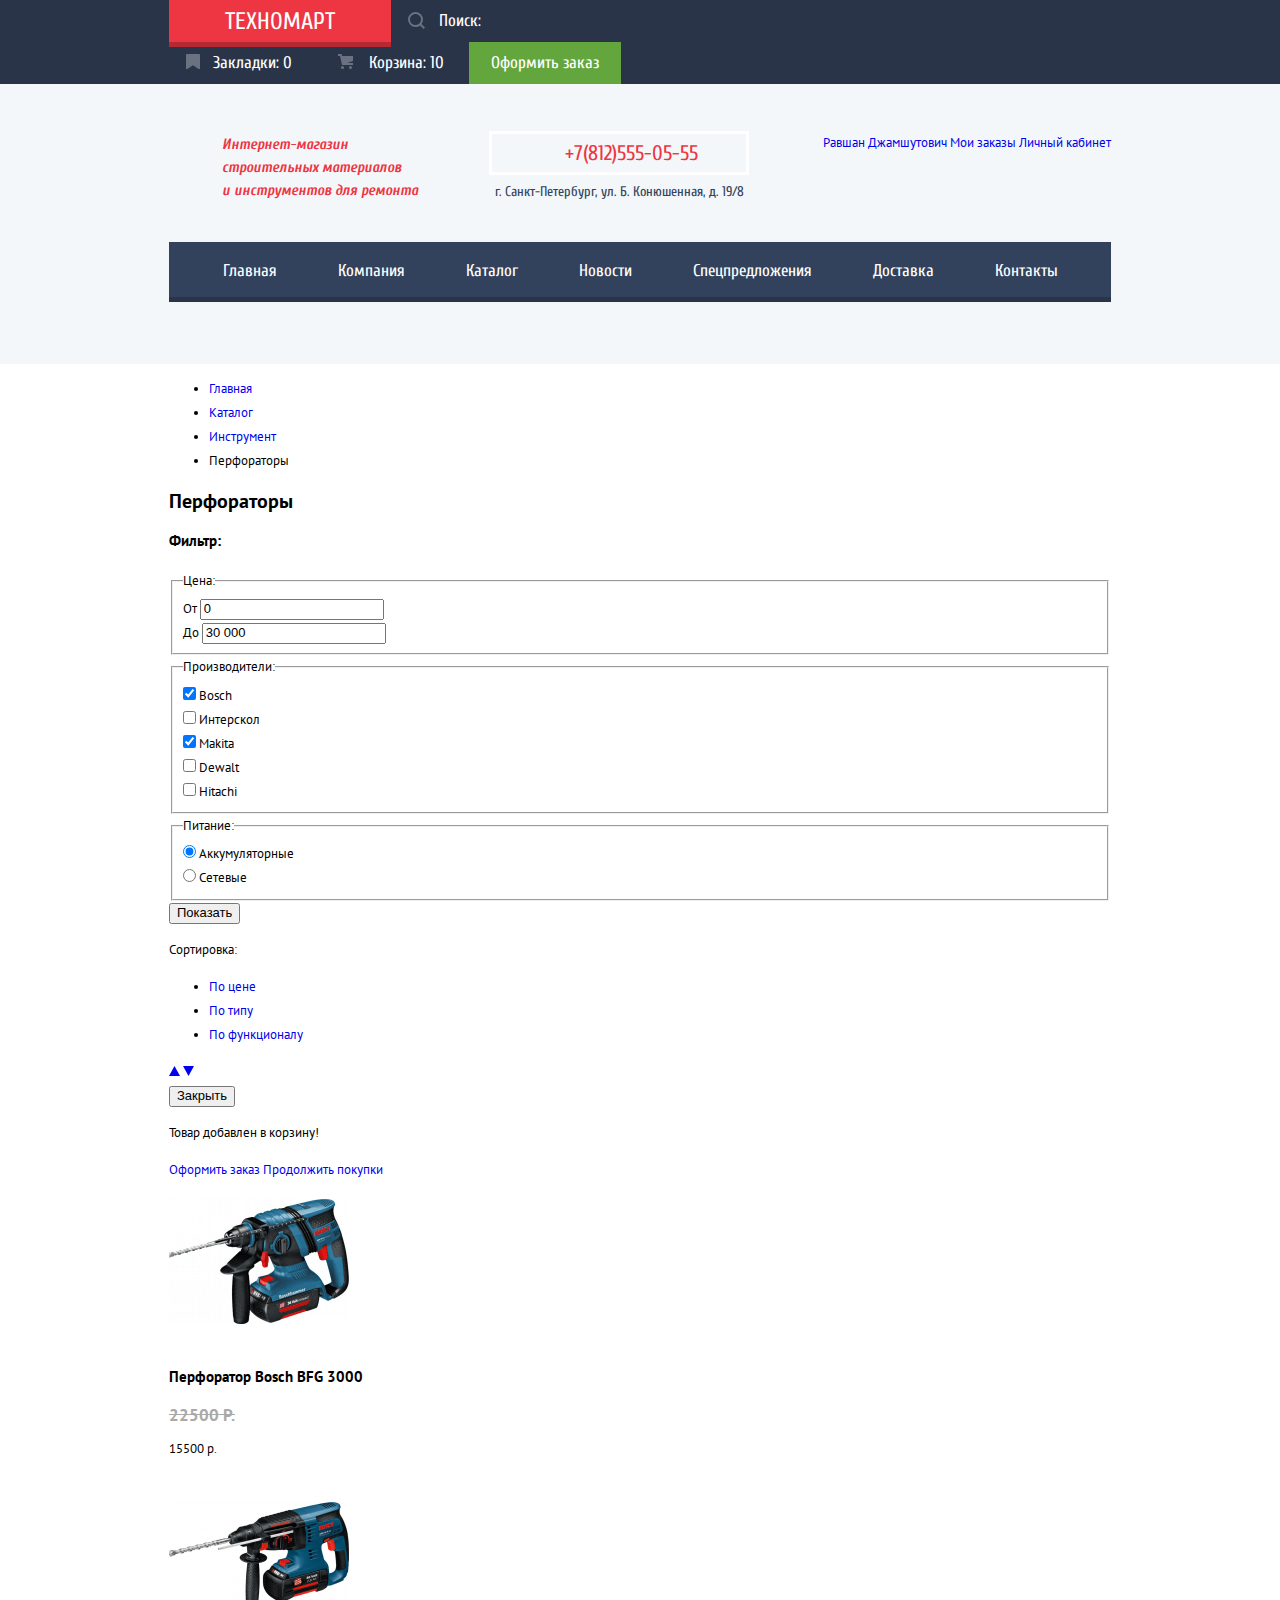
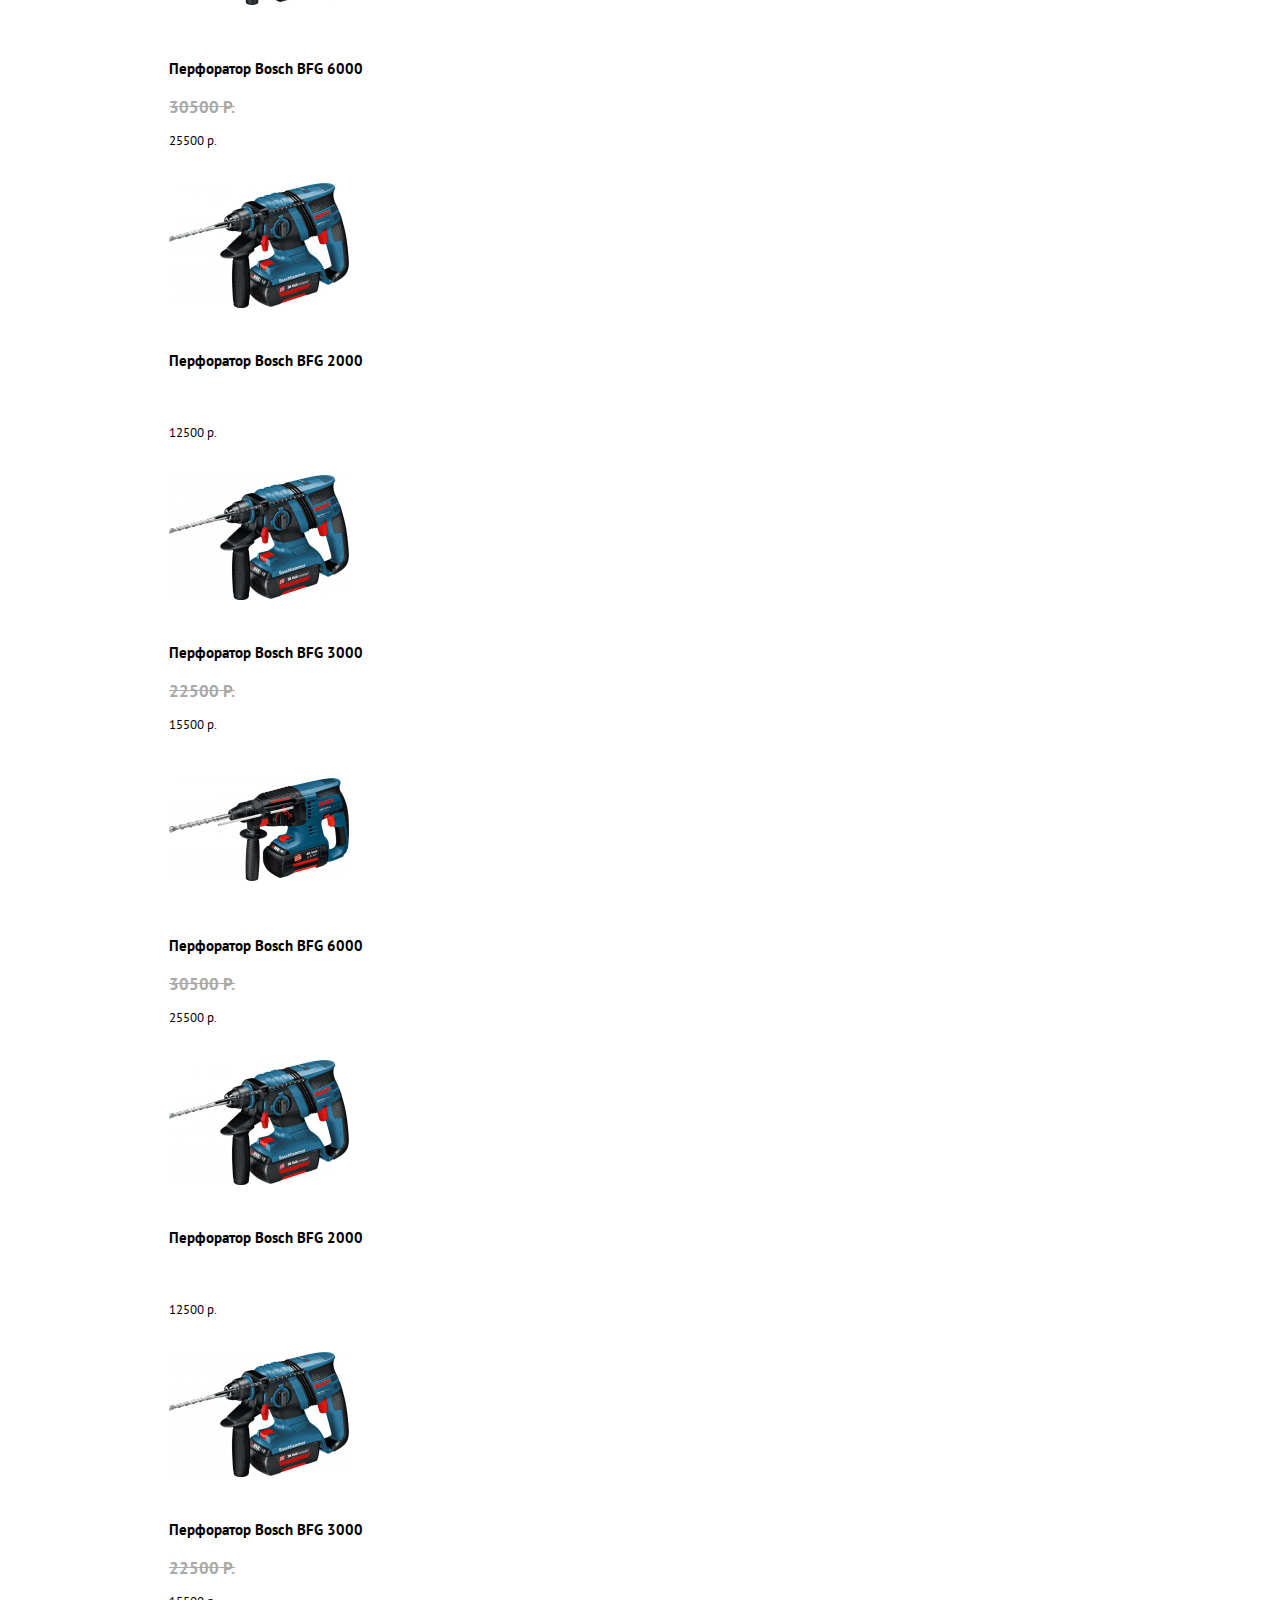
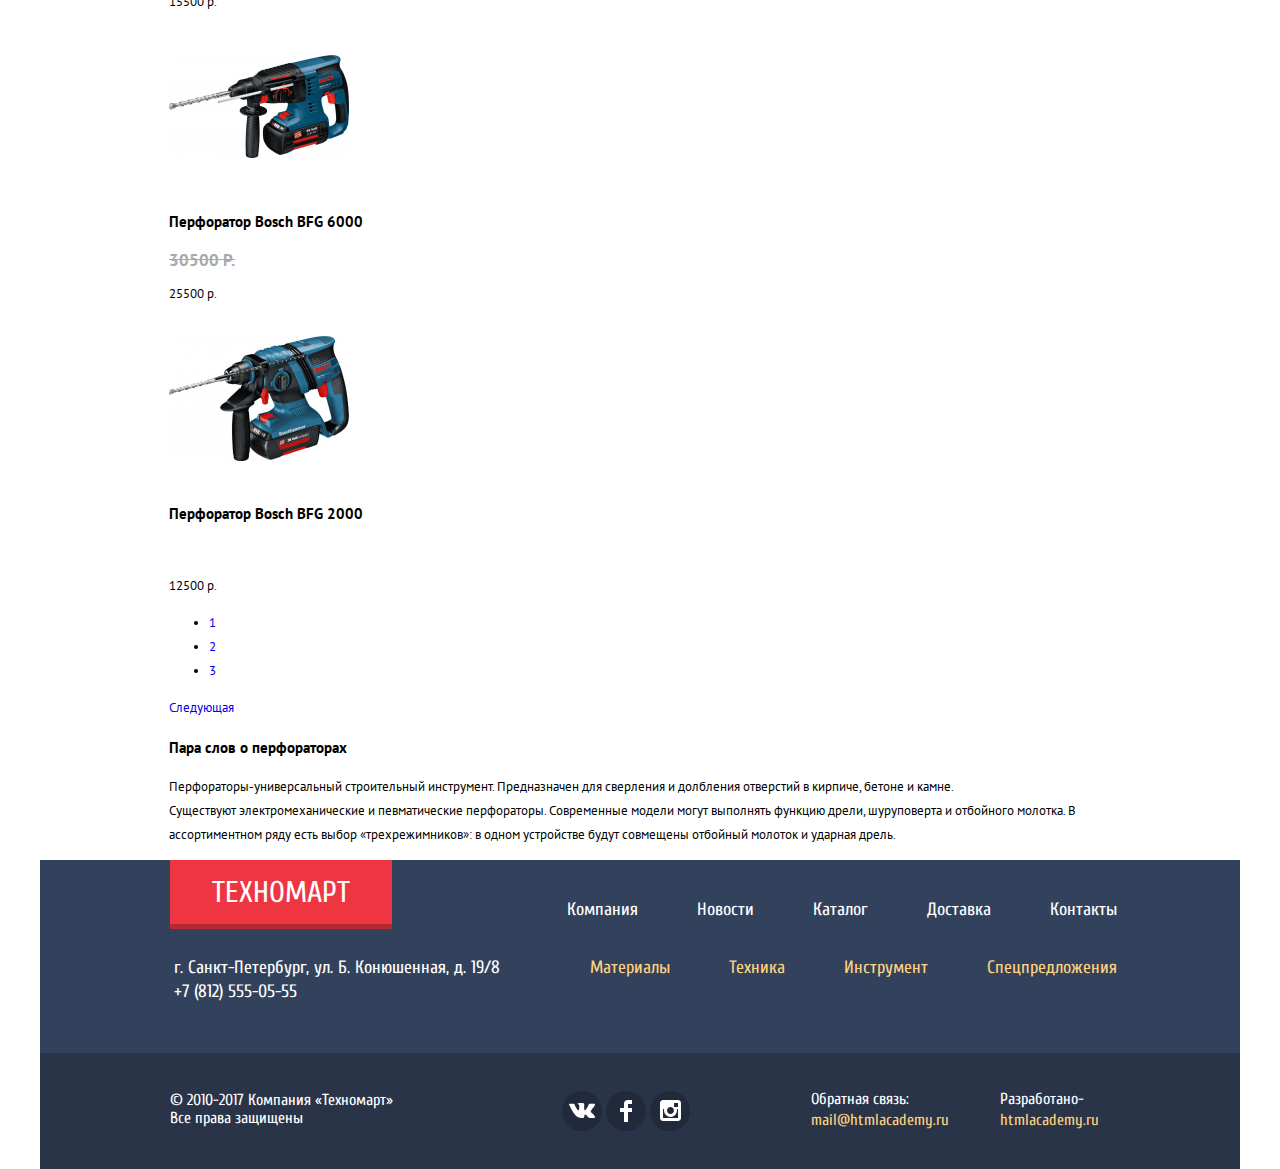
==== commit 0860d5d9: "index" ====
--- a/catalog.html
+++ b/catalog.html
@@ -309,10 +309,10 @@
   <footer class="main-footer">
     <div class="footer-wrap">
       <div class="footer-contacts">
-        <a class="footer-logo" href="#">Техномарт</a>
+        <a class="footer-logo">Техномарт</a>
         <p class="footer-adress">г. Санкт-Петербург, ул. Б. Конюшенная, д. 19/8<br>+7 (812) 555-05-55</p>
       </div>
-        <div class="footer-menu">
+      <div class="footer-menu">
         <ul class="footer-navigation">
           <li>
             <a class="footer-navigation-link" href="#">Компания</a>
@@ -321,7 +321,7 @@
             <a class="footer-navigation-link" href="#">Новости</a>
           </li>
           <li>
-            <a class="footer-navigation-link" href="#">Каталог</a>
+            <a class="footer-navigation-link" href="catalog.html">Каталог</a>
           </li>
           <li>
             <a class="footer-navigation-link" href="#">Доставка</a>
@@ -346,25 +346,44 @@
         </ul>
       </div>
     </div>
-    <div class="footer-social-wrap">
-      <div class="footer-social">
-        <p class="footer-copyright">&copy;2010-2017 Компания &laquo;Техномарт&raquo;<br> Все права защищены</p>
-        <ul class="social-btn">
-          <li><a class="social-btn social-btn-vk" href="#">Вконтакте</li>
-            <li><a class="social-btn social-btn-fb" href="#">Facebook</li>
-              <li><a class="social-btn social-btn-in" href="#">Instagram</li>
-              </ul>
-              <p class="feedback">
-                <span>Обратная связь:</span>
-                <a class="social-link" href="#">mail@htmlacademy.ru</a>
-              </p>
-              <p class="developed-by">
-                <span>Разработано-</span>
-                <a class="social-link" href="https://htmlacademy.ru/intensive/htmlcss">htmlacademy.ru</a>
-              </p>
-            </div>
+    <div class="footer-social-container">
+      <div class="footer-social-wrap">
+        <div class="footer-social">
+          <p class="footer-copyright">&copy; 2010-2017 Компания &laquo;Техномарт&raquo;<br>Все права защищены</p>
+          <ul class="social-btn-list">
+            <li>
+              <a class="social-btn social-btn-vk" href="#">
+                <span class ="visually-hidden">Вконтакте
+                </span>
+              </a>
+            </li>
+            <li>
+              <a class="social-btn social-btn-fb" href="#">
+                <span class ="visually-hidden">Facebook
+                </span>
+              </a>
+            </li>
+            <li>
+              <a class="social-btn social-btn-in" href="#">
+                <span class ="visually-hidden">Instagram
+                </span>
+              </a>
+            </li>
+          </ul>
+        </div>
+          <div class="footer-feedback">
+          <p class="feedback">
+            <span>Обратная связь:</span>
+            <a class="social-link" href="#">mail@htmlacademy.ru</a>
+          </p>
+          <p class="developed-by">
+            <span>Разработано-</span>
+            <a class="social-link" href="https://htmlacademy.ru/intensive/htmlcss">htmlacademy.ru</a>
+          </p>
           </div>
-        </footer>
-      </div>
+      </div>
+    </div>
+  </footer>
+</div>
       </body>
       </html>
--- a/css/style.css
+++ b/css/style.css
@@ -170,7 +170,8 @@
   padding-right: 25px;
 }
 
-.main-cart::before {
+.main-cart::before,
+.buy::before {
   content: "";
   display: block;
   position: absolute;
@@ -184,6 +185,12 @@
   background-repeat: no-repeat;
 }
 
+.main-cart:hover::before,
+.buy:hover::before,
+.main-favorite:hover::before {
+  opacity: 1;
+}
+
 .main-favorite {
   position: relative;
   padding-left: 44px;
@@ -274,6 +281,14 @@
   margin-left: 74px;
 }
 
+.user-login a:hover {
+  color: #ee3643;
+}
+
+.user-login a:active {
+  color: rgba(0, 0, 0, 0.3);
+}
+
 .btn-login-form,
 .btn-application-form {
   padding: 13px 24px;
@@ -294,6 +309,10 @@
   top: 13px;
   left: 10px;
   color: #e1e1e1;
+}
+
+.login-icon:hover {
+  color: #32425c;
 }
 
 .site-navigation {
@@ -448,12 +467,28 @@
 .shipping .product-link {
   margin: 0;
   padding: 10px 36px;
-  background-color: #e5ac40;
+  background-color: rgba(178, 135, 55, 0.3);
+}
+
+.shipping .product-link:hover {
+  background-color: rgba(178, 135, 55, 0.6);
+}
+
+.shipping .product-link:active {
+  background-color: rgba(178, 135, 55, 0.8);
 }
 
 .discount .product-link {
   margin: 0;
-  background-color: #80c180;
+  background-color: rgba(118, 168, 115, 0.3);
+}
+
+.discount .product-link:hover {
+  background-color: rgba(118, 168, 115, 0.6);
+}
+
+.discount .product-link:active {
+  background-color: rgba(118, 168, 115, 1);
 }
 
 .slider-container {
@@ -525,7 +560,8 @@
 .top-btn-products,
 .top-btn,
 .about-us-btn,
-.contacts-btn {
+.contacts-btn,
+.send-form {
   display: inline-block;
   vertical-align: middle;
   padding: 10px 49px;
@@ -653,11 +689,85 @@
 }
 
 .top-product-item {
+  position: relative;
   width: 219px;
   height: 315px;
   margin-right: 20px;
   text-align: center;
   border: 1px solid #eaeaea;
+}
+
+.top-product-item:hover {
+  box-shadow: 0 0 30px 1px #b1b5bd;
+}
+
+.actions {
+  display: none;
+  position: absolute;
+  padding-top: 47px;
+  top: 0;
+  left: 0;
+  z-index: 20;
+  width: 219px;
+  height: 135px;
+  text-align: center;
+  background-color: #fff;
+}
+
+.buy,
+.bookmark {
+  position: relative;
+  display: block;
+  width: 129px;
+  margin: 0 auto;
+  margin-bottom: 7px;
+  padding: 7px 0;
+  border: 3px solid #63a63e;
+  border-bottom-color: #367315;
+  background-color: #63a63e;
+  color:white;
+  font-size: 14px;
+  font-weight: normal;
+  font-family: "Cuprum", sans-serif;
+  line-height: 18px;
+  text-decoration: none;
+  text-transform: uppercase;
+  border-radius: 3px;
+}
+
+.buy::before {
+  top: 8px;
+  left: 10px;
+}
+
+.buy:hover {
+  border: 3px solid #5fbb2d;
+  border-bottom-color: #367315;
+  background-color: #5fbb2d;
+  opacity: 1;
+}
+
+.buy:active {
+  border: 3px solid #518534;
+  background-color: #518534;
+}
+
+.bookmark {
+  background-color: #fff;
+  color: #32425c;
+}
+
+.bookmark:hover {
+  border: 3px solid #32425c;
+}
+
+.bookmark:active {
+  color: #c1c6ce;
+  border: 3px solid #c1c6ce;
+}
+
+.top-product-item:hover .actions {
+  display: block;
 }
 
 .top-product-item:last-child {
@@ -719,6 +829,19 @@
   border-left-color: #ee3643;
 }
 
+.top-product-item:last-child::before {
+  content: "";
+  display: block;
+  position: absolute;
+  z-index: 100;
+  top: 0px;
+  right: 0px;
+  height: 60px;
+  width: 60px;
+  background-image: url("../img/new-flag.png");
+  background-repeat: no-repeat;
+}
+
 .top-brands {
   display: flex;
   flex-wrap: wrap;
@@ -726,17 +849,39 @@
   margin-bottom: 65px;
 }
 
+.brand-pic{
+  position: absolute;
+  display: block;
+  margin: auto;
+  top: 0;
+  left: 0;
+}
+
 .logo-brand {
-  padding: 0 0;
-  display: block;
-  text-align: center;
-
-}
+  position: absolute;
+  display: block;
+  top: 50%;
+  left: 50%;
+  transform: translate(-50%, -50%);
+}
+
 .logo-brand-wrap {
+  position: relative;
   margin-bottom: 20px;
   width: 220px;
   height: 141px;
   border: 1px solid #eaeaea;
+}
+
+.logo-brand-wrap:hover {
+  border: 1px solid #fff;
+  box-shadow: 0 0 30px 1px #b1b5bd;
+}
+
+.logo-brand-wrap:active {
+  opacity: 0.3;
+  border: 1px solid #fff;
+  box-shadow: 0 0 30px 1px #b1b5bd;
 }
 
 .services {
@@ -797,6 +942,15 @@
   background-color: #32425c;
 }
 
+.services-list a:hover {
+  background-color: #293449;
+}
+
+.services-list a:active {
+  background-color: #fff;
+  color: #32425c;
+}
+
 .services-item {
   width: 830px;
   height: 312px;
@@ -809,7 +963,7 @@
 }
 
 .item-shipping {
-  display: block;
+  display: none;
   background-image: url("../img/auto.png"), url("../img/shadow.png") ;
   background-position: 79% 33%, 65% 104%;
   background-repeat: no-repeat;
@@ -821,7 +975,8 @@
   background-position: 80% 33%, 70% 141%;
   background-repeat: no-repeat;
 }
-.guarantee-show {
+
+.item-show {
   display: block;
 }
 
@@ -952,8 +1107,7 @@
 }
 */
 .modal-form input {
-  max-width: 360px;
-  padding: 14px 13px;
+  padding: 14px 36px;
 }
 
 .modal-form .user-input:hover {
@@ -969,13 +1123,11 @@
   display: inline-block;
   font-weight: bold;
   padding-bottom: 6px;
-  width: 360px;
 }
 
 .send-form {
+  padding: 10px 193px;
   border:none;
-  outline: none;
-  padding: 16px 84px;
 }
 
 .user-data {
@@ -987,21 +1139,8 @@
 .user-wrap {
   display: flex;
   flex-direction: column;
-}
-
-/*
-.catalog-item .actions{
-  display: none;
-}
-
-.modal-window-cart {
-  display:none;
-}
-
-.catalog-item:hover .actions{
-  display: block;
-}
-*/
+  margin-right: 21px;
+}
 
 .footer-logo {
   display: inline-block;
@@ -1105,7 +1244,7 @@
 .footer-social-wrap {
   width: 940px;
   margin: 0 auto;
-  padding: 32px 0;
+  padding: 37px 0;
   display: flex;
   align-items: center;
   background-color: #293449;
@@ -1125,18 +1264,19 @@
   color: #fff;
 }
 
+.feedback {
+  margin-right: 51px;
+}
+
 .footer-copyright {
-  margin-right: 10px;
-  padding: 0 0 0 0;
+  margin-right: 48px;
   line-height: 18px;
 }
 
-
-
 .social-btn-list {
   display: flex;
-  margin: 0;
-  padding: 0px 0px;
+  margin: 0px 121px;
+  padding: 0;
   list-style: none;
 }
 
@@ -1145,9 +1285,11 @@
 }
 
 .footer-feedback {
-  margin-left: auto;
-  display: flex;
-}
+  display: flex;
+}
+
+.footer-feedback p {
+  line-height: 18px;}
 
 .footer-feedback span {
   display: block;
